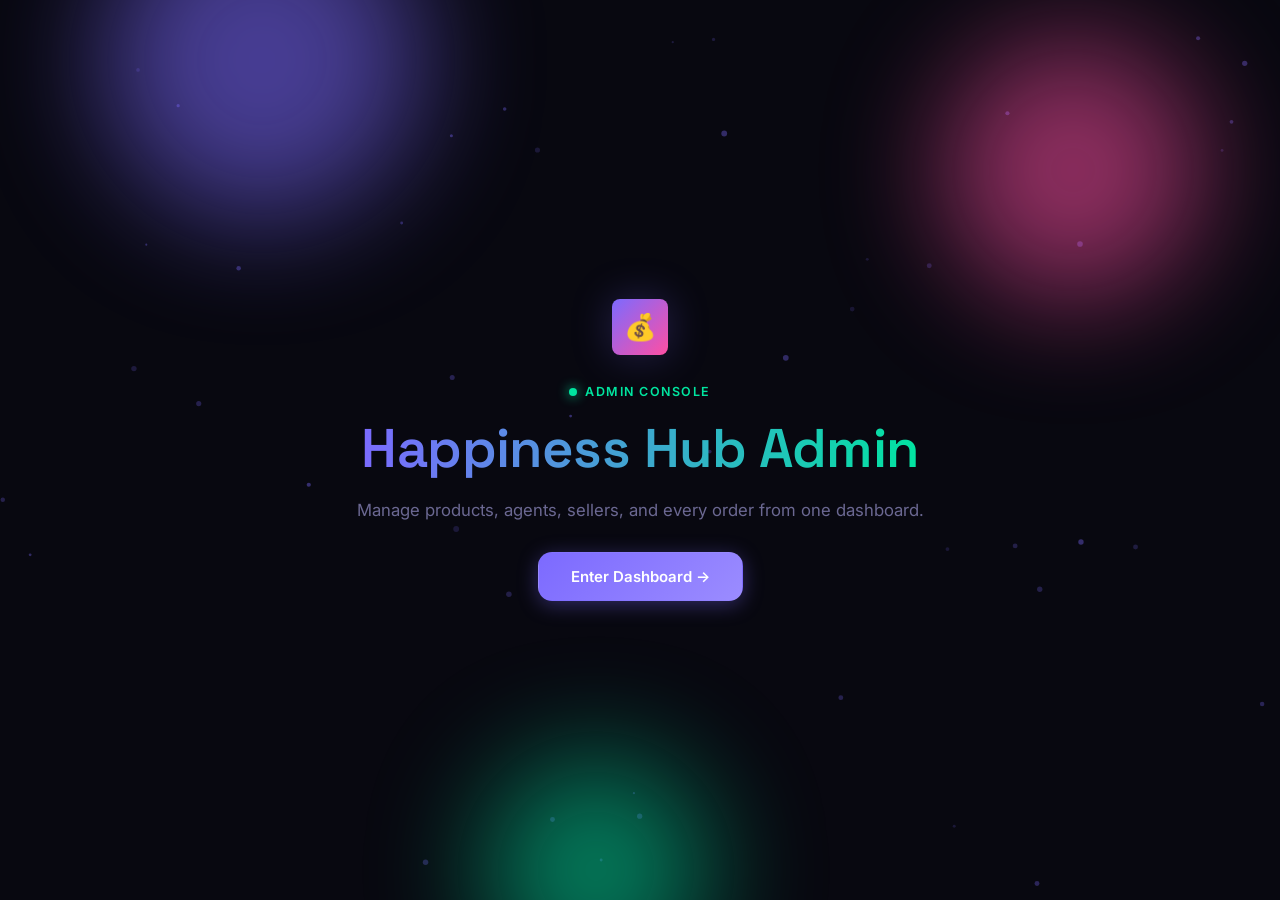
==== frontend/admin/index.html @ 0f2d0f6d "Add files via upload" ====
<!DOCTYPE html>
<html lang="en">
<head>
<meta charset="UTF-8">
<meta name="viewport" content="width=device-width, initial-scale=1.0">
<title>Admin Dashboard — Happiness Hub</title>
<link rel="stylesheet" href="../styles/main.css">
<style>
  .bar-chart { display:flex; align-items:flex-end; gap:10px; height:160px; padding-top:10px; }
  .bar-chart__col { flex:1; display:flex; flex-direction:column; align-items:center; gap:8px; height:100%; justify-content:flex-end; }
  .bar-chart__bar { width:100%; max-width:36px; background:linear-gradient(180deg, var(--c-primary), #9b8cff); border-radius:6px 6px 0 0; transition: height .6s var(--ease); box-shadow:0 0 16px rgba(124,106,255,.3); min-height:4px; }
  .bar-chart__label { font-size:11px; color:var(--c-muted); }
  .bar-chart__count { font-size:11px; font-weight:700; color:var(--c-text); }
  .img-preview-box { margin-top:10px; border-radius:var(--r-md); overflow:hidden; border:1px solid var(--c-border2); aspect-ratio:16/9; background:var(--c-surface); display:flex; align-items:center; justify-content:center; }
  .img-preview-box img { width:100%; height:100%; object-fit:cover; }
  .img-preview-box .ph { color:var(--c-muted); font-size:12.5px; }
</style>
</head>
<body>

<canvas id="particles"></canvas>

<div class="mobile-topbar">
  <div class="mobile-topbar__brand"><span style="font-size:20px;">💰</span> Admin</div>
  <button class="mobile-topbar__menu-btn" id="menuBtn" aria-label="Menu">☰</button>
</div>

<div class="app-layout">
  <div class="sidebar-overlay" id="sidebarOverlay"></div>
  <aside class="sidebar" id="sidebar">
    <div class="sidebar__brand"><span style="font-size:20px;">💰</span> Happiness Hub</div>
    <a href="#" class="sidebar__link" data-view="dashboard"><span class="ico">📊</span> Dashboard</a>
    <a href="#" class="sidebar__link" data-view="products"><span class="ico">🛍️</span> Products</a>
    <a href="#" class="sidebar__link" data-view="agents"><span class="ico">🤝</span> Agents</a>
    <a href="#" class="sidebar__link" data-view="sellers"><span class="ico">🏪</span> Sellers</a>
    <a href="#" class="sidebar__link" data-view="orders"><span class="ico">📦</span> All Orders</a>
    <div class="sidebar__footer">
      <a href="../index.html" target="_blank" class="sidebar__link" style="margin-bottom:8px;"><span class="ico">↗</span> View Storefront</a>
      <button class="btn-ghost btn-sm btn-block" id="logoutBtn">Log Out</button>
    </div>
  </aside>

  <main class="main-content">

    <!-- ============================== DASHBOARD VIEW ============================== -->
    <div id="view-dashboard">
      <div class="page-header"><div><h1>Dashboard</h1><p>Live snapshot of the business.</p></div></div>
      <div class="grid-stats mb-24" id="dashStats"><div class="stat-card"><div class="skeleton" style="height:34px;"></div></div></div>
      <div class="card mb-24">
        <div class="form-label mb-16">Order Volume — Last 7 Days</div>
        <div class="bar-chart" id="volumeChart"></div>
      </div>
      <div class="card">
        <div class="form-label mb-16">Recent Orders</div>
        <div class="tbl-wrap">
          <table>
            <thead><tr><th>Order</th><th>Buyer</th><th>Refund Via</th><th>Amount</th><th>Status</th><th>Submitted</th></tr></thead>
            <tbody id="recentOrdersBody"><tr><td colspan="6"><div class="loading-row"><span class="btn-spinner"></span> Loading…</div></td></tr></tbody>
          </table>
        </div>
      </div>
    </div>

    <!-- ============================== PRODUCTS VIEW ============================== -->
    <div id="view-products" class="hidden">
      <div class="page-header">
        <div><h1>Products</h1><p>Manage cashback offers.</p></div>
        <button class="btn-primary" id="addProductBtn">+ Add Product</button>
      </div>
      <div class="card mb-16">
        <input type="search" id="productSearchInput" class="form-control" placeholder="🔍 Search products…">
      </div>
      <div class="tbl-wrap">
        <table>
          <thead><tr><th></th><th>Title</th><th>Category</th><th>Cashback</th><th>Status</th><th>Stock</th><th></th></tr></thead>
          <tbody id="productsBody"><tr><td colspan="7"><div class="loading-row"><span class="btn-spinner"></span> Loading…</div></td></tr></tbody>
        </table>
      </div>
    </div>

    <!-- ============================== AGENTS VIEW ============================== -->
    <div id="view-agents" class="hidden">
      <div class="page-header">
        <div><h1>Agents</h1><p>Referral partners who place orders on buyers' behalf.</p></div>
        <button class="btn-primary" id="addAgentBtn">+ Add Agent</button>
      </div>
      <div class="tbl-wrap">
        <table>
          <thead><tr><th>Name</th><th>Agent ID</th><th>WhatsApp</th><th>Commission</th><th>Orders</th><th>Status</th><th></th></tr></thead>
          <tbody id="agentsBody"><tr><td colspan="7"><div class="loading-row"><span class="btn-spinner"></span> Loading…</div></td></tr></tbody>
        </table>
      </div>
    </div>

    <!-- ============================== SELLERS VIEW ============================== -->
    <div id="view-sellers" class="hidden">
      <div class="page-header">
        <div><h1>Sellers</h1><p>Stores who fulfill and verify cashback orders.</p></div>
        <button class="btn-primary" id="addSellerBtn">+ Add Seller</button>
      </div>
      <div class="tbl-wrap">
        <table>
          <thead><tr><th>Store</th><th>Seller ID</th><th>WhatsApp</th><th>Status</th><th>Created</th></tr></thead>
          <tbody id="sellersBody"><tr><td colspan="5"><div class="loading-row"><span class="btn-spinner"></span> Loading…</div></td></tr></tbody>
        </table>
      </div>
    </div>

    <!-- ============================== ALL ORDERS VIEW ============================== -->
    <div id="view-orders" class="hidden">
      <div class="page-header"><div><h1>All Orders</h1><p>Search, filter, and update every order in the system.</p></div></div>
      <div class="card mb-16">
        <div class="flex gap-12 flex-wrap items-center">
          <input type="search" id="orderSearchInput" class="form-control" style="flex:1; min-width:200px;" placeholder="🔍 Buyer name, order ID, agent ID…">
          <select id="orderStatusFilter" class="form-control" style="max-width:200px;">
            <option value="">All Statuses</option>
            <option value="Pending">Pending</option>
            <option value="Ordered">Ordered</option>
            <option value="Delivered">Delivered</option>
            <option value="Cashback Sent">Cashback Sent</option>
            <option value="Rejected">Rejected</option>
            <option value="Need More Info">Need More Info</option>
            <option value="PayPal Issue">PayPal Issue</option>
          </select>
        </div>
      </div>
      <div class="tbl-wrap">
        <table>
          <thead><tr><th>Order</th><th>Buyer</th><th>Agent</th><th>Refund Via</th><th>Amount</th><th>Proof</th><th>Status</th><th>Submitted</th><th></th></tr></thead>
          <tbody id="allOrdersBody"><tr><td colspan="9"><div class="loading-row"><span class="btn-spinner"></span> Loading…</div></td></tr></tbody>
        </table>
      </div>
    </div>

  </main>
</div>

<!-- ============================== PRODUCT MODAL ============================== -->
<div class="modal-overlay" id="productModalOverlay">
  <div class="modal modal--lg">
    <div class="modal__header"><div class="modal__title" id="productModalTitle">Add Product</div><button class="modal__close" id="closeProductModalBtn">✕</button></div>
    <div class="modal__body">
      <div class="modal__section-title">Required</div>
      <div class="form-group"><label class="form-label">Title</label><input type="text" id="pTitle" class="form-control" placeholder="Product name"></div>
      <div class="form-group"><label class="form-label">Affiliate Link</label><input type="text" id="pLink" class="form-control" placeholder="https://..."></div>
      <div class="form-group"><label class="form-label">Cashback Amount</label><input type="number" step="0.01" id="pCashback" class="form-control" placeholder="0.00"></div>

      <div class="modal__section-title">Media &amp; Display</div>
      <div class="form-group">
        <label class="form-label">Image URL <span class="opt">(direct image link, not a page link)</span></label>
        <input type="text" id="pImageUrl" class="form-control" placeholder="https://i.ibb.co/.../img.jpg">
        <div class="img-preview-box" id="pImagePreview"><span class="ph">Live preview will appear here</span></div>
      </div>
      <div class="form-group">
        <label class="form-label">Category</label>
        <input type="text" id="pCategory" class="form-control" list="categoryOptions" placeholder="e.g. Electronics">
        <datalist id="categoryOptions"></datalist>
      </div>
      <div class="checkbox-row form-group"><input type="checkbox" id="pFeatured"><label for="pFeatured" class="form-label" style="margin-bottom:0;">Featured product</label></div>

      <div class="modal__section-title">Details</div>
      <div class="form-group"><label class="form-label">Sold By</label><input type="text" id="pSoldBy" class="form-control"></div>
      <div class="form-group"><label class="form-label">Description</label><textarea id="pDescription" class="form-control"></textarea></div>
      <div class="form-group"><label class="form-label">Cashback Policy</label><textarea id="pPolicy" class="form-control"></textarea></div>
      <div class="form-group"><label class="form-label">Claim Instructions</label><textarea id="pInstructions" class="form-control"></textarea></div>
      <div class="row-2">
        <div class="form-group"><label class="form-label">Deadline <span class="opt">(optional)</span></label><input type="date" id="pDeadline" class="form-control"></div>
        <div class="form-group"><label class="form-label">Stock Status</label>
          <select id="pStockStatus" class="form-control"><option value="Available">Available</option><option value="Limited">Limited</option><option value="Out">Out</option></select>
        </div>
      </div>
      <div class="form-group"><label class="form-label">Tags <span class="opt">(comma separated)</span></label><input type="text" id="pTags" class="form-control"></div>
      <div class="form-group"><label class="form-label">Badge Text <span class="opt">(optional)</span></label><input type="text" id="pBadgeText" class="form-control" placeholder="e.g. Limited Time"></div>
    </div>
    <div class="modal__footer"><button class="btn-ghost" id="cancelProductBtn">Cancel</button><button class="btn-primary" id="saveProductBtn">Save Product</button></div>
  </div>
</div>

<!-- ============================== AGENT MODAL ============================== -->
<div class="modal-overlay" id="agentModalOverlay">
  <div class="modal">
    <div class="modal__header"><div class="modal__title">Add Agent</div><button class="modal__close" id="closeAgentModalBtn">✕</button></div>
    <div class="modal__body">
      <div class="form-group"><label class="form-label">Name</label><input type="text" id="aName" class="form-control"></div>
      <div class="form-group"><label class="form-label">Password</label><input type="password" id="aPassword" class="form-control"></div>
      <div class="form-group"><label class="form-label">WhatsApp</label><input type="tel" id="aWhatsapp" class="form-control"></div>
      <div class="form-group"><label class="form-label">Email <span class="opt">(optional)</span></label><input type="email" id="aEmail" class="form-control"></div>
      <div class="form-group"><label class="form-label">Commission Rate (%) <span class="opt">(optional)</span></label><input type="number" step="0.1" id="aCommission" class="form-control" placeholder="0"></div>
    </div>
    <div class="modal__footer"><button class="btn-ghost" id="cancelAgentBtn">Cancel</button><button class="btn-primary" id="saveAgentBtn">Add Agent</button></div>
  </div>
</div>

<!-- ============================== SELLER MODAL ============================== -->
<div class="modal-overlay" id="sellerModalOverlay">
  <div class="modal">
    <div class="modal__header"><div class="modal__title">Add Seller</div><button class="modal__close" id="closeSellerModalBtn">✕</button></div>
    <div class="modal__body">
      <div class="form-group"><label class="form-label">Store Name</label><input type="text" id="sStoreName" class="form-control"></div>
      <div class="form-group"><label class="form-label">Contact Name</label><input type="text" id="sName" class="form-control"></div>
      <div class="form-group"><label class="form-label">Password</label><input type="password" id="sPassword" class="form-control"></div>
      <div class="form-group"><label class="form-label">WhatsApp</label><input type="tel" id="sWhatsapp" class="form-control"></div>
      <div class="form-group"><label class="form-label">Email <span class="opt">(optional)</span></label><input type="email" id="sEmail" class="form-control"></div>
    </div>
    <div class="modal__footer"><button class="btn-ghost" id="cancelSellerBtn">Cancel</button><button class="btn-primary" id="saveSellerBtn">Add Seller</button></div>
  </div>
</div>

<!-- ============================== ORDER UPDATE MODAL (shared by Orders + Dashboard) ============================== -->
<div class="modal-overlay" id="orderModalOverlay">
  <div class="modal modal--lg">
    <div class="modal__header"><div class="modal__title">Update Order</div><button class="modal__close" id="closeOrderModalBtn">✕</button></div>
    <div class="modal__body" id="orderModalBody"></div>
    <div class="modal__footer"><button class="btn-ghost" id="cancelOrderUpdateBtn">Cancel</button><button class="btn-primary" id="saveOrderUpdateBtn">Save Changes</button></div>
  </div>
</div>

<script src="../lib/hh.js"></script>
<script>
let currentView = 'dashboard';
let productsCache = [];
let agentsCache = [];
let sellersCache = [];
let allOrdersCache = [];
let activeOrder = null;
let editingProductId = null;

// ---------------------------------------------------------------- nav
function switchView(view) {
  currentView = view;
  document.querySelectorAll('[id^="view-"]').forEach(function (el) { el.classList.add('hidden'); });
  document.getElementById('view-' + view).classList.remove('hidden');
  document.querySelectorAll('.sidebar__link[data-view]').forEach(function (el) {
    el.classList.toggle('active', el.dataset.view === view);
  });
  document.getElementById('sidebar').classList.remove('sidebar--open');
  document.getElementById('sidebarOverlay').classList.remove('sidebar-overlay--visible');

  if (view === 'dashboard') loadDashboard();
  if (view === 'products' && !productsCache.length) loadProducts();
  if (view === 'agents' && !agentsCache.length) loadAgents();
  if (view === 'sellers' && !sellersCache.length) loadSellers();
  if (view === 'orders') loadAllOrders();
}

document.querySelectorAll('.sidebar__link[data-view]').forEach(function (link) {
  link.addEventListener('click', function (e) { e.preventDefault(); switchView(link.dataset.view); });
});

document.getElementById('menuBtn').addEventListener('click', function () {
  document.getElementById('sidebar').classList.add('sidebar--open');
  document.getElementById('sidebarOverlay').classList.add('sidebar-overlay--visible');
});
document.getElementById('sidebarOverlay').addEventListener('click', function () {
  document.getElementById('sidebar').classList.remove('sidebar--open');
  document.getElementById('sidebarOverlay').classList.remove('sidebar-overlay--visible');
});
document.getElementById('logoutBtn').addEventListener('click', function () {
  localStorage.removeItem('hh_admin');
  location.href = 'login.html';
});

// ============================================================================
// DASHBOARD
// ============================================================================
async function loadDashboard() {
  document.getElementById('dashStats').innerHTML = `<div class="stat-card"><div class="skeleton" style="height:34px;"></div></div>`.repeat(8);
  const result = await HH.get('getAdminDashboard');
  if (!result.success) {
    document.getElementById('dashStats').innerHTML = `<div class="err-box"><span class="err-box__icon">⚠️</span><span>${HH.esc(result.error)}</span></div>`;
    return;
  }

  const s = result.stats;
  document.getElementById('dashStats').innerHTML = `
    <div class="stat-card"><div class="stat-card__label">🛍️ Active Products</div><div class="stat-card__value">${s.active_products}</div></div>
    <div class="stat-card"><div class="stat-card__label">📦 Total Orders</div><div class="stat-card__value">${s.total_orders}</div></div>
    <div class="stat-card stat-card--accent"><div class="stat-card__label">📅 Today's Orders</div><div class="stat-card__value">${s.today_orders}</div></div>
    <div class="stat-card stat-card--warn"><div class="stat-card__label">⏳ Pending</div><div class="stat-card__value">${s.pending_orders}</div></div>
    <div class="stat-card stat-card--accent"><div class="stat-card__label">💸 Cashback Sent</div><div class="stat-card__value">${s.cashback_sent_count}</div></div>
    <div class="stat-card stat-card--pink"><div class="stat-card__label">💰 Total $ Sent</div><div class="stat-card__value">${HH.fmt$(s.total_cashback_sent)}</div></div>
    <div class="stat-card"><div class="stat-card__label">🤝 Agents</div><div class="stat-card__value">${s.agents_count}</div></div>
    <div class="stat-card"><div class="stat-card__label">🏪 Sellers</div><div class="stat-card__value">${s.sellers_count}</div></div>`;
  HH.staggerChildren(document.getElementById('dashStats'), 0, 50);

  const maxCount = Math.max.apply(null, result.volume.map(function (v) { return v.count; }).concat([1]));
  document.getElementById('volumeChart').innerHTML = result.volume.map(function (v) {
    const heightPct = Math.max((v.count / maxCount) * 100, 3);
    return `<div class="bar-chart__col">
      <div class="bar-chart__count">${v.count}</div>
      <div class="bar-chart__bar" style="height:${heightPct}%;"></div>
      <div class="bar-chart__label">${HH.esc(v.date)}</div>
    </div>`;
  }).join('');

  const tbody = document.getElementById('recentOrdersBody');
  if (!result.recent_orders.length) {
    tbody.innerHTML = `<tr><td colspan="6"><div class="empty-state"><div class="empty-state__text">No orders yet.</div></div></td></tr>`;
  } else {
    tbody.innerHTML = result.recent_orders.map(function (o) {
      const badge = HH.statusBadge(o.status);
      return `<tr>
        <td><strong>${HH.esc(o.order_id)}</strong></td>
        <td>${HH.esc(o.buyer_name)}</td>
        <td>${HH.esc(o.payment_method || '—')}</td>
        <td>${HH.fmt$(o.cashback_amount)}</td>
        <td><span class="badge ${badge.className}">${badge.icon} ${HH.esc(badge.label)}</span></td>
        <td class="text-muted">${HH.esc(HH.timeAgo(o.submitted_at))}</td>
      </tr>`;
    }).join('');
  }
}

// ============================================================================
// PRODUCTS
// ============================================================================
async function loadProducts() {
  const result = await HH.get('getProducts', {});
  if (!result.success) {
    document.getElementById('productsBody').innerHTML = `<tr><td colspan="7"><div class="err-box"><span class="err-box__icon">⚠️</span><span>${HH.esc(result.error)}</span></div></td></tr>`;
    return;
  }
  // getProducts only returns Active items; admin needs Disabled/Deleted too, so fetch all via getAllOrders-style raw read isn't available —
  // instead we fetch active products plus rely on updateProduct/deleteProduct results to keep cache fresh. For full visibility, refetch raw sheet via getProducts with no filter still only returns Active, so we union with any disabled items we already know about.
  productsCache = result.products;
  document.getElementById('categoryOptions').innerHTML = result.categories.map(function (c) { return `<option value="${HH.esc(c)}">`; }).join('');
  renderProductsTable(productsCache);
}

function renderProductsTable(products) {
  const tbody = document.getElementById('productsBody');
  if (!products.length) {
    tbody.innerHTML = `<tr><td colspan="7"><div class="empty-state"><div class="empty-state__icon">🛍️</div><div class="empty-state__title">No products yet</div></div></td></tr>`;
    return;
  }
  tbody.innerHTML = products.map(function (p) {
    const statusBadge = HH.productStatusBadge(p.status);
    const stockBadge = HH.stockBadge(p.stock_status);
    const img = p.image_url && String(p.image_url).trim() ? p.image_url : '';
    return `<tr>
      <td><img class="tbl-thumb" src="${HH.esc(img)}" onerror="this.style.visibility='hidden'"></td>
      <td><strong>${HH.esc(p.title)}</strong></td>
      <td><span class="badge badge--info">${HH.esc(p.category || 'General')}</span></td>
      <td>${HH.fmt$(p.cashback_amount)}</td>
      <td><span class="badge ${statusBadge.className}">${statusBadge.icon} ${HH.esc(statusBadge.label)}</span></td>
      <td><span class="badge ${stockBadge.className}">${stockBadge.icon} ${HH.esc(stockBadge.label)}</span></td>
      <td>
        <div class="tbl-actions">
          <button class="btn-ghost btn-sm edit-product-btn" data-id="${HH.esc(p.product_id)}">Edit</button>
          <button class="btn-ghost btn-sm toggle-product-btn" data-id="${HH.esc(p.product_id)}" data-status="${HH.esc(p.status)}">${p.status === 'Active' ? 'Disable' : 'Enable'}</button>
          <button class="btn-danger btn-sm delete-product-btn" data-id="${HH.esc(p.product_id)}">Delete</button>
        </div>
      </td>
    </tr>`;
  }).join('');

  tbody.querySelectorAll('.edit-product-btn').forEach(function (btn) {
    btn.addEventListener('click', function () { openProductModal(btn.dataset.id); });
  });
  tbody.querySelectorAll('.toggle-product-btn').forEach(function (btn) {
    btn.addEventListener('click', async function () {
      const newStatus = btn.dataset.status === 'Active' ? 'Disabled' : 'Active';
      const result = await HH.post('updateProduct', { product_id: btn.dataset.id, status: newStatus });
      if (!result.success) { HH.toast(result.error || 'Could not update product.', 'error'); return; }
      HH.toast('Product ' + (newStatus === 'Active' ? 'enabled' : 'disabled') + '.', 'success');
      loadProducts();
    });
  });
  tbody.querySelectorAll('.delete-product-btn').forEach(function (btn) {
    btn.addEventListener('click', async function () {
      if (!confirm('Delete this product? It will be hidden from the storefront.')) return;
      const result = await HH.post('deleteProduct', { product_id: btn.dataset.id });
      if (!result.success) { HH.toast(result.error || 'Could not delete product.', 'error'); return; }
      HH.toast('Product deleted.', 'success');
      loadProducts();
    });
  });
}

document.getElementById('productSearchInput').addEventListener('input', function (e) {
  const q = e.target.value.trim().toLowerCase();
  if (!q) { renderProductsTable(productsCache); return; }
  renderProductsTable(productsCache.filter(function (p) {
    return String(p.title).toLowerCase().indexOf(q) !== -1 || String(p.category || '').toLowerCase().indexOf(q) !== -1;
  }));
});

function clearProductForm() {
  ['pTitle','pLink','pCashback','pImageUrl','pCategory','pSoldBy','pDescription','pPolicy','pInstructions','pDeadline','pTags','pBadgeText'].forEach(function (id) {
    document.getElementById(id).value = '';
  });
  document.getElementById('pFeatured').checked = false;
  document.getElementById('pStockStatus').value = 'Available';
  document.getElementById('pImagePreview').innerHTML = '<span class="ph">Live preview will appear here</span>';
}

function openProductModal(productId) {
  editingProductId = productId || null;
  clearProductForm();
  document.getElementById('productModalTitle').textContent = productId ? 'Edit Product' : 'Add Product';

  if (productId) {
    const p = productsCache.find(function (x) { return x.product_id === productId; });
    if (p) {
      document.getElementById('pTitle').value = p.title || '';
      document.getElementById('pLink').value = p.link || '';
      document.getElementById('pCashback').value = p.cashback_amount || '';
      document.getElementById('pImageUrl').value = p.image_url || '';
      document.getElementById('pCategory').value = p.category || '';
      document.getElementById('pFeatured').checked = String(p.featured).trim().toUpperCase() === 'TRUE';
      document.getElementById('pSoldBy').value = p.sold_by || '';
      document.getElementById('pDescription').value = p.description || '';
      document.getElementById('pPolicy').value = p.policy || '';
      document.getElementById('pInstructions').value = p.instructions || '';
      document.getElementById('pDeadline').value = p.deadline ? String(p.deadline).substring(0, 10) : '';
      document.getElementById('pStockStatus').value = p.stock_status || 'Available';
      document.getElementById('pTags').value = p.tags || '';
      document.getElementById('pBadgeText').value = p.badge_text || '';
      updateImagePreview(p.image_url);
    }
  }

  document.getElementById('productModalOverlay').classList.add('modal-overlay--visible');
}

function updateImagePreview(url) {
  const box = document.getElementById('pImagePreview');
  if (!url || !String(url).trim()) { box.innerHTML = '<span class="ph">Live preview will appear here</span>'; return; }
  box.innerHTML = `<img src="${HH.esc(url)}" onerror="this.parentElement.innerHTML='<span class=&quot;ph&quot;>⚠️ Could not load image — check it\\'s a direct image link, not a page link</span>'">`;
}

document.getElementById('pImageUrl').addEventListener('input', function (e) { updateImagePreview(e.target.value); });

document.getElementById('addProductBtn').addEventListener('click', function () { openProductModal(null); });
document.getElementById('closeProductModalBtn').addEventListener('click', closeProductModal);
document.getElementById('cancelProductBtn').addEventListener('click', closeProductModal);
document.getElementById('productModalOverlay').addEventListener('click', function (e) { if (e.target === this) closeProductModal(); });
function closeProductModal() { document.getElementById('productModalOverlay').classList.remove('modal-overlay--visible'); }

document.getElementById('saveProductBtn').addEventListener('click', async function () {
  const title = document.getElementById('pTitle').value.trim();
  const link = document.getElementById('pLink').value.trim();
  const cashback = document.getElementById('pCashback').value.trim();

  if (!title || !link || !cashback) {
    HH.toast('Title, link, and cashback amount are required.', 'error');
    return;
  }

  const btn = this;
  btn.disabled = true;
  btn.innerHTML = '<span class="btn-spinner"></span> Saving…';

  const payload = {
    title: title,
    link: link,
    cashback_amount: cashback,
    image_url: document.getElementById('pImageUrl').value.trim(),
    category: document.getElementById('pCategory').value.trim(),
    featured: document.getElementById('pFeatured').checked ? 'TRUE' : 'FALSE',
    sold_by: document.getElementById('pSoldBy').value.trim(),
    description: document.getElementById('pDescription').value.trim(),
    policy: document.getElementById('pPolicy').value.trim(),
    instructions: document.getElementById('pInstructions').value.trim(),
    deadline: document.getElementById('pDeadline').value,
    stock_status: document.getElementById('pStockStatus').value,
    tags: document.getElementById('pTags').value.trim(),
    badge_text: document.getElementById('pBadgeText').value.trim()
  };

  let result;
  if (editingProductId) {
    payload.product_id = editingProductId;
    result = await HH.post('updateProduct', payload);
  } else {
    result = await HH.post('addProduct', payload);
  }

  btn.disabled = false;
  btn.textContent = 'Save Product';

  if (!result.success) { HH.toast(result.error || 'Could not save product.', 'error'); return; }

  HH.toast(editingProductId ? 'Product updated!' : 'Product added!', 'success');
  closeProductModal();
  loadProducts();
});

// ============================================================================
// AGENTS
// ============================================================================
async function loadAgents() {
  const result = await HH.get('getAgents');
  if (!result.success) {
    document.getElementById('agentsBody').innerHTML = `<tr><td colspan="7"><div class="err-box"><span class="err-box__icon">⚠️</span><span>${HH.esc(result.error)}</span></div></td></tr>`;
    return;
  }
  agentsCache = result.agents;
  renderAgentsTable(agentsCache);
}

function renderAgentsTable(agents) {
  const tbody = document.getElementById('agentsBody');
  if (!agents.length) {
    tbody.innerHTML = `<tr><td colspan="7"><div class="empty-state"><div class="empty-state__icon">🤝</div><div class="empty-state__title">No agents yet</div></div></td></tr>`;
    return;
  }
  tbody.innerHTML = agents.map(function (a) {
    const refLink = location.origin + location.pathname.replace('admin/index.html', 'index.html') + '?ref=' + a.agent_id;
    return `<tr>
      <td><strong>${HH.esc(a.name)}</strong></td>
      <td class="text-muted">${HH.esc(a.agent_id)}</td>
      <td>${HH.esc(a.whatsapp)}</td>
      <td>${HH.esc(a.commission_rate || 0)}%</td>
      <td>${HH.esc(a.total_orders || 0)}</td>
      <td><span class="badge ${a.status === 'Active' ? 'badge--ok' : 'badge--warn'}">${HH.esc(a.status)}</span></td>
      <td>
        <div class="tbl-actions">
          <button class="btn-ghost btn-sm copy-ref-btn" data-link="${HH.esc(refLink)}">📋 Copy Link</button>
          <button class="btn-ghost btn-sm toggle-agent-btn" data-id="${HH.esc(a.agent_id)}" data-status="${HH.esc(a.status)}">${a.status === 'Active' ? 'Disable' : 'Enable'}</button>
        </div>
      </td>
    </tr>`;
  }).join('');

  tbody.querySelectorAll('.copy-ref-btn').forEach(function (btn) {
    btn.addEventListener('click', function () {
      navigator.clipboard.writeText(btn.dataset.link).then(function () { HH.toast('Referral link copied!', 'success'); })
        .catch(function () { HH.toast('Could not copy — please copy manually.', 'error'); });
    });
  });
  tbody.querySelectorAll('.toggle-agent-btn').forEach(function (btn) {
    btn.addEventListener('click', async function () {
      const newStatus = btn.dataset.status === 'Active' ? 'Disabled' : 'Active';
      const result = await HH.post('updateAgent', { agent_id: btn.dataset.id, status: newStatus });
      if (!result.success) { HH.toast(result.error || 'Could not update agent.', 'error'); return; }
      HH.toast('Agent ' + (newStatus === 'Active' ? 'enabled' : 'disabled') + '.', 'success');
      loadAgents();
    });
  });
}

document.getElementById('addAgentBtn').addEventListener('click', function () {
  ['aName','aPassword','aWhatsapp','aEmail','aCommission'].forEach(function (id) { document.getElementById(id).value = ''; });
  document.getElementById('agentModalOverlay').classList.add('modal-overlay--visible');
});
document.getElementById('closeAgentModalBtn').addEventListener('click', closeAgentModal);
document.getElementById('cancelAgentBtn').addEventListener('click', closeAgentModal);
document.getElementById('agentModalOverlay').addEventListener('click', function (e) { if (e.target === this) closeAgentModal(); });
function closeAgentModal() { document.getElementById('agentModalOverlay').classList.remove('modal-overlay--visible'); }

document.getElementById('saveAgentBtn').addEventListener('click', async function () {
  const name = document.getElementById('aName').value.trim();
  const password = document.getElementById('aPassword').value;
  const whatsapp = document.getElementById('aWhatsapp').value.trim();

  if (!name || !password || !whatsapp) { HH.toast('Name, password, and WhatsApp are required.', 'error'); return; }

  const btn = this;
  btn.disabled = true;
  btn.innerHTML = '<span class="btn-spinner"></span> Adding…';

  const result = await HH.post('addAgent', {
    name: name, password: password, whatsapp: whatsapp,
    email: document.getElementById('aEmail').value.trim(),
    commission_rate: document.getElementById('aCommission').value.trim() || 0
  });

  btn.disabled = false;
  btn.textContent = 'Add Agent';

  if (!result.success) { HH.toast(result.error || 'Could not add agent.', 'error'); return; }

  HH.toast('Agent added! ID: ' + result.agent.agent_id, 'success');
  closeAgentModal();
  loadAgents();
});

// ============================================================================
// SELLERS
// ============================================================================
async function loadSellers() {
  const result = await HH.get('getSellers');
  if (!result.success) {
    document.getElementById('sellersBody').innerHTML = `<tr><td colspan="5"><div class="err-box"><span class="err-box__icon">⚠️</span><span>${HH.esc(result.error)}</span></div></td></tr>`;
    return;
  }
  sellersCache = result.sellers;
  renderSellersTable(sellersCache);
}

function renderSellersTable(sellers) {
  const tbody = document.getElementById('sellersBody');
  if (!sellers.length) {
    tbody.innerHTML = `<tr><td colspan="5"><div class="empty-state"><div class="empty-state__icon">🏪</div><div class="empty-state__title">No sellers yet</div></div></td></tr>`;
    return;
  }
  tbody.innerHTML = sellers.map(function (s) {
    return `<tr>
      <td><strong>${HH.esc(s.store_name || s.name)}</strong></td>
      <td class="text-muted">${HH.esc(s.seller_id)}</td>
      <td>${HH.esc(s.whatsapp)}</td>
      <td><span class="badge ${s.status === 'Active' ? 'badge--ok' : 'badge--warn'}">${HH.esc(s.status)}</span></td>
      <td class="text-muted">${HH.fmtDate(s.created_at)}</td>
    </tr>`;
  }).join('');
}

document.getElementById('addSellerBtn').addEventListener('click', function () {
  ['sStoreName','sName','sPassword','sWhatsapp','sEmail'].forEach(function (id) { document.getElementById(id).value = ''; });
  document.getElementById('sellerModalOverlay').classList.add('modal-overlay--visible');
});
document.getElementById('closeSellerModalBtn').addEventListener('click', closeSellerModal);
document.getElementById('cancelSellerBtn').addEventListener('click', closeSellerModal);
document.getElementById('sellerModalOverlay').addEventListener('click', function (e) { if (e.target === this) closeSellerModal(); });
function closeSellerModal() { document.getElementById('sellerModalOverlay').classList.remove('modal-overlay--visible'); }

document.getElementById('saveSellerBtn').addEventListener('click', async function () {
  const name = document.getElementById('sName').value.trim();
  const password = document.getElementById('sPassword').value;
  const whatsapp = document.getElementById('sWhatsapp').value.trim();

  if (!name || !password || !whatsapp) { HH.toast('Name, password, and WhatsApp are required.', 'error'); return; }

  const btn = this;
  btn.disabled = true;
  btn.innerHTML = '<span class="btn-spinner"></span> Adding…';

  const result = await HH.post('addSeller', {
    name: name, password: password, whatsapp: whatsapp,
    store_name: document.getElementById('sStoreName').value.trim(),
    email: document.getElementById('sEmail').value.trim()
  });

  btn.disabled = false;
  btn.textContent = 'Add Seller';

  if (!result.success) { HH.toast(result.error || 'Could not add seller.', 'error'); return; }

  HH.toast('Seller added! ID: ' + result.seller_id, 'success');
  closeSellerModal();
  loadSellers();
});

// ============================================================================
// ALL ORDERS
// ============================================================================
let orderSearch = '';
let orderStatusFilterVal = '';

async function loadAllOrders() {
  const result = await HH.get('getAllOrders');
  if (!result.success) {
    document.getElementById('allOrdersBody').innerHTML = `<tr><td colspan="9"><div class="err-box"><span class="err-box__icon">⚠️</span><span>${HH.esc(result.error)}</span></div></td></tr>`;
    return;
  }
  allOrdersCache = result.orders;
  applyOrderFilters();
}

function applyOrderFilters() {
  let filtered = allOrdersCache;
  if (orderStatusFilterVal) filtered = filtered.filter(function (o) { return String(o.status).trim() === orderStatusFilterVal; });
  if (orderSearch) {
    const q = orderSearch.toLowerCase();
    filtered = filtered.filter(function (o) {
      return [o.buyer_name, o.order_id, o.agent_id, o.product_title].some(function (f) {
        return String(f || '').toLowerCase().indexOf(q) !== -1;
      });
    });
  }
  renderAllOrdersTable(filtered);
}

function renderAllOrdersTable(orders) {
  const tbody = document.getElementById('allOrdersBody');
  if (!orders.length) {
    tbody.innerHTML = `<tr><td colspan="9"><div class="empty-state"><div class="empty-state__icon">📭</div><div class="empty-state__title">No orders match</div></div></td></tr>`;
    return;
  }
  tbody.innerHTML = orders.map(function (o) {
    const badge = HH.statusBadge(o.status);
    const hasDelivery = String(o.delivery_screenshot_url || '').trim();
    return `<tr>
      <td><strong>${HH.esc(o.order_id)}</strong><div class="text-muted" style="font-size:11.5px;">${HH.esc(o.product_title || '')}</div></td>
      <td>${HH.esc(o.buyer_name)}</td>
      <td class="text-muted">${HH.esc(o.agent_id || 'direct')}</td>
      <td>${HH.esc(o.payment_method || '—')}</td>
      <td>${HH.fmt$(o.cashback_amount)}</td>
      <td>${hasDelivery ? '📦' : '⏳'}</td>
      <td><span class="badge ${badge.className}">${badge.icon} ${HH.esc(badge.label)}</span></td>
      <td class="text-muted">${HH.esc(HH.timeAgo(o.submitted_at))}</td>
      <td><button class="btn-ghost btn-sm open-order-update-btn" data-order-id="${HH.esc(o.order_id)}">Update</button></td>
    </tr>`;
  }).join('');

  tbody.querySelectorAll('.open-order-update-btn').forEach(function (btn) {
    btn.addEventListener('click', function () { openOrderModal(btn.dataset.orderId); });
  });
}

document.getElementById('orderSearchInput').addEventListener('input', function (e) { orderSearch = e.target.value.trim(); applyOrderFilters(); });
document.getElementById('orderStatusFilter').addEventListener('change', function (e) { orderStatusFilterVal = e.target.value; applyOrderFilters(); });

function openOrderModal(orderId) {
  activeOrder = allOrdersCache.find(function (o) { return o.order_id === orderId; });
  if (!activeOrder) return;

  const hasDelivery = String(activeOrder.delivery_screenshot_url || '').trim();
  document.getElementById('orderModalBody').innerHTML = `
    <div class="modal__section-title">Buyer Information</div>
    <div class="card mb-16">
      <div class="flex justify-between mb-8"><span class="text-muted">Name</span><strong>${HH.esc(activeOrder.buyer_name)}</strong></div>
      <div class="flex justify-between mb-8"><span class="text-muted">WhatsApp</span><strong>${HH.esc(activeOrder.buyer_whatsapp)}</strong></div>
      <div class="flex justify-between mb-8"><span class="text-muted">Product</span><strong>${HH.esc(activeOrder.product_title)}</strong></div>
      <div class="flex justify-between"><span class="text-muted">Agent</span><strong>${HH.esc(activeOrder.agent_id || 'direct')}</strong></div>
    </div>
    <div class="modal__section-title">Refund Method</div>
    <div class="card mb-16">
      <div class="flex justify-between mb-8"><span class="text-muted">Method</span><strong>${HH.esc(activeOrder.payment_method)}</strong></div>
      <div class="flex justify-between"><span class="text-muted">Account Details</span><strong>${HH.esc(activeOrder.payment_id)}</strong></div>
    </div>
    <div class="modal__section-title">Proof</div>
    <div class="link-list mb-16">
      ${activeOrder.screenshot_url ? `<a href="${HH.esc(activeOrder.screenshot_url)}" target="_blank" rel="noopener">📄 Order Screenshot</a>` : ''}
      ${hasDelivery ? `<a href="${HH.esc(activeOrder.delivery_screenshot_url)}" target="_blank" rel="noopener">📦 Delivery Photo</a>` : `<div class="err-box" style="margin:0;"><span class="err-box__icon">⏳</span><span>No delivery proof yet.</span></div>`}
    </div>
    <div class="modal__section-title">Update Status</div>
    <div class="form-group">
      <label class="form-label">Status</label>
      <select id="omStatus" class="form-control">${HH.ORDER_STATUSES.map(function (s) { return `<option value="${HH.esc(s)}" ${s === activeOrder.status ? 'selected' : ''}>${HH.esc(s)}</option>`; }).join('')}</select>
    </div>
    <div class="form-group"><label class="form-label">Note to Buyer <span class="opt">(optional)</span></label><textarea id="omSellerNotes" class="form-control">${HH.esc(activeOrder.seller_notes || '')}</textarea></div>
    <div class="form-group"><label class="form-label">Refund Proof URL</label><input type="text" id="omCashbackProofUrl" class="form-control" value="${HH.esc(activeOrder.cashback_proof_url || '')}"></div>
  `;
  document.getElementById('orderModalOverlay').classList.add('modal-overlay--visible');
}

document.getElementById('closeOrderModalBtn').addEventListener('click', closeOrderModal);
document.getElementById('cancelOrderUpdateBtn').addEventListener('click', closeOrderModal);
document.getElementById('orderModalOverlay').addEventListener('click', function (e) { if (e.target === this) closeOrderModal(); });
function closeOrderModal() { document.getElementById('orderModalOverlay').classList.remove('modal-overlay--visible'); activeOrder = null; }

document.getElementById('saveOrderUpdateBtn').addEventListener('click', async function () {
  if (!activeOrder) return;
  const btn = this;
  btn.disabled = true;
  btn.innerHTML = '<span class="btn-spinner"></span> Saving…';

  const result = await HH.post('updateOrderStatus', {
    order_id: activeOrder.order_id,
    status: document.getElementById('omStatus').value,
    seller_notes: document.getElementById('omSellerNotes').value.trim(),
    cashback_proof_url: document.getElementById('omCashbackProofUrl').value.trim(),
    actor_id: 'admin', actor_type: 'admin'
  });

  btn.disabled = false;
  btn.textContent = 'Save Changes';

  if (!result.success) { HH.toast(result.error || 'Could not update order.', 'error'); return; }

  HH.toast('Order updated!', 'success');
  closeOrderModal();
  loadAllOrders();
});

// ---------------------------------------------------------------- init
document.addEventListener('DOMContentLoaded', async function () {
  HH.mount();

  const session = localStorage.getItem('hh_admin');
  if (!session) { location.href = 'login.html'; return; }

  const settingsResult = await HH.get('getSettings');
  if (settingsResult.success && settingsResult.settings) HH.setCurrencySymbol(settingsResult.settings.currency_symbol);

  switchView('dashboard');
});
</script>
</body>
</html>
---- frontend/styles/main.css ----
/* ====================================================================================
   HAPPINESS HUB — DESIGN SYSTEM  (styles/main.css)
   Dark mode only. Every page imports this single stylesheet.
   ==================================================================================== */

@import url('https://fonts.googleapis.com/css2?family=Space+Grotesk:wght@500;600;700&family=Inter:wght@400;500;600;700&display=swap');

/* ------------------------------------------------------------------------------
   1. TOKENS
   ------------------------------------------------------------------------------ */
:root {
  --c-bg: #080810;
  --c-surface: #0f0f1a;
  --c-card: #13131f;
  --c-border: rgba(124, 106, 255, .15);
  --c-border2: rgba(255, 255, 255, .06);

  --c-primary: #7c6aff;
  --c-primary-soft: rgba(124, 106, 255, .12);
  --c-accent: #00e5a0;
  --c-accent-soft: rgba(0, 229, 160, .12);
  --c-pink: #ff4fa3;
  --c-pink-soft: rgba(255, 79, 163, .12);

  --c-text: #e8e6ff;
  --c-muted: #6b6892;
  --c-dim: #3a3860;

  --glow: 0 0 40px rgba(124, 106, 255, .25);
  --glow-accent: 0 0 40px rgba(0, 229, 160, .2);
  --glow-pink: 0 0 40px rgba(255, 79, 163, .2);

  --r-sm: 8px;
  --r-md: 14px;
  --r-lg: 20px;
  --r-xl: 28px;

  --font-head: 'Space Grotesk', sans-serif;
  --font-body: 'Inter', sans-serif;

  --ease: cubic-bezier(.4, 0, .2, 1);
  --sidebar-w: 248px;
  --topnav-h: 72px;
}

/* ------------------------------------------------------------------------------
   2. RESET / BASE
   ------------------------------------------------------------------------------ */
* { margin: 0; padding: 0; box-sizing: border-box; }

html { color-scheme: dark; scroll-behavior: smooth; }

body {
  background: var(--c-bg);
  color: var(--c-text);
  font-family: var(--font-body);
  font-size: 15px;
  line-height: 1.6;
  min-height: 100vh;
  -webkit-font-smoothing: antialiased;
  text-rendering: optimizeLegibility;
  overflow-x: hidden;
}

img { max-width: 100%; display: block; }

a { color: inherit; text-decoration: none; }

button { font-family: inherit; cursor: pointer; }

h1, h2, h3, h4, h5, h6 {
  font-family: var(--font-head);
  font-weight: 600;
  line-height: 1.2;
  letter-spacing: -0.01em;
}

::selection { background: var(--c-primary); color: #fff; }

::-webkit-scrollbar { width: 10px; height: 10px; }
::-webkit-scrollbar-track { background: transparent; }
::-webkit-scrollbar-thumb { background: var(--c-dim); border-radius: 10px; }
::-webkit-scrollbar-thumb:hover { background: var(--c-primary); }

:focus-visible {
  outline: 2px solid var(--c-primary);
  outline-offset: 2px;
  border-radius: var(--r-sm);
}

@media (prefers-reduced-motion: reduce) {
  *, *::before, *::after {
    animation-duration: 0.01ms !important;
    animation-iteration-count: 1 !important;
    transition-duration: 0.01ms !important;
    scroll-behavior: auto !important;
  }
}

/* ------------------------------------------------------------------------------
   3. PARTICLE BACKGROUND
   ------------------------------------------------------------------------------ */
#particles {
  position: fixed;
  inset: 0;
  z-index: -1;
  pointer-events: none;
  width: 100vw;
  height: 100vh;
}

/* ------------------------------------------------------------------------------
   4. LAYOUT / CONTAINERS
   ------------------------------------------------------------------------------ */
.container {
  max-width: 1180px;
  margin: 0 auto;
  padding: 0 24px;
}

.section {
  padding: 56px 0;
}

.row-2 {
  display: grid;
  grid-template-columns: repeat(2, 1fr);
  gap: 20px;
}

.row-3 {
  display: grid;
  grid-template-columns: repeat(3, 1fr);
  gap: 20px;
}

.grid-cards {
  display: grid;
  grid-template-columns: repeat(auto-fill, minmax(240px, 1fr));
  gap: 20px;
}

.grid-stats {
  display: grid;
  grid-template-columns: repeat(auto-fit, minmax(160px, 1fr));
  gap: 16px;
}

@media (max-width: 768px) {
  .row-2, .row-3 { grid-template-columns: 1fr; }
  .grid-cards { grid-template-columns: repeat(auto-fill, minmax(160px, 1fr)); }
}

/* ------------------------------------------------------------------------------
   5. TYPOGRAPHY / GRADIENT SHIMMER
   ------------------------------------------------------------------------------ */
.eyebrow {
  display: inline-flex;
  align-items: center;
  gap: 8px;
  font-size: 12.5px;
  font-weight: 600;
  letter-spacing: .12em;
  text-transform: uppercase;
  color: var(--c-accent);
  margin-bottom: 14px;
}

.eyebrow::before {
  content: '';
  width: 8px; height: 8px;
  border-radius: 50%;
  background: var(--c-accent);
  box-shadow: 0 0 12px var(--c-accent);
}

.gradient-text {
  background: linear-gradient(90deg, var(--c-primary), var(--c-accent), var(--c-pink), var(--c-primary));
  background-size: 300% auto;
  -webkit-background-clip: text;
  background-clip: text;
  color: transparent;
  animation: shimmer 8s linear infinite;
}

@keyframes shimmer {
  to { background-position: 300% center; }
}

.text-muted { color: var(--c-muted); }
.text-accent { color: var(--c-accent); }
.text-pink { color: var(--c-pink); }
.text-center { text-align: center; }

/* ------------------------------------------------------------------------------
   6. ANIMATIONS
   ------------------------------------------------------------------------------ */
@keyframes float {
  0%, 100% { transform: translate(0, 0) scale(1); }
  50% { transform: translate(20px, -30px) scale(1.05); }
}

@keyframes pulse {
  0%, 100% { box-shadow: 0 0 0 0 rgba(255, 184, 77, .45); }
  50% { box-shadow: 0 0 0 10px rgba(255, 184, 77, 0); }
}

@keyframes pulse-dot {
  0%, 100% { transform: scale(1); opacity: 1; }
  50% { transform: scale(1.35); opacity: .6; }
}

@keyframes slideUp {
  from { opacity: 0; transform: translateY(18px); }
  to { opacity: 1; transform: translateY(0); }
}

@keyframes fadeIn {
  from { opacity: 0; }
  to { opacity: 1; }
}

@keyframes scaleIn {
  from { opacity: 0; transform: translateY(16px) scale(.97); }
  to { opacity: 1; transform: translateY(0) scale(1); }
}

@keyframes spin {
  to { transform: rotate(360deg); }
}

@keyframes toastIn {
  from { opacity: 0; transform: translateX(40px); }
  to { opacity: 1; transform: translateX(0); }
}

.slide-up {
  opacity: 0;
  animation: slideUp .6s var(--ease) forwards;
}

.fade-in { animation: fadeIn .5s var(--ease) forwards; }

/* ------------------------------------------------------------------------------
   7. HERO + FLOATING ORBS
   ------------------------------------------------------------------------------ */
.hero {
  position: relative;
  padding: 88px 0 64px;
  overflow: hidden;
  text-align: center;
}

.hero__orb {
  position: absolute;
  border-radius: 50%;
  filter: blur(60px);
  opacity: .55;
  z-index: 0;
  animation: float 7s ease-in-out infinite;
  pointer-events: none;
}

.hero__orb--1 {
  width: 320px; height: 320px;
  background: var(--c-primary);
  top: -100px; left: 8%;
  animation-delay: 0s;
}

.hero__orb--2 {
  width: 260px; height: 260px;
  background: var(--c-pink);
  top: 40px; right: 6%;
  animation-delay: 1.5s;
}

.hero__orb--3 {
  width: 220px; height: 220px;
  background: var(--c-accent);
  bottom: -80px; left: 38%;
  animation-delay: 3s;
}

.hero__content { position: relative; z-index: 1; }

.hero h1 {
  font-size: clamp(2.1rem, 5vw, 3.4rem);
  margin-bottom: 16px;
}

.hero p {
  max-width: 580px;
  margin: 0 auto;
  color: var(--c-muted);
  font-size: 1.05rem;
}

.hero__actions {
  display: flex;
  gap: 14px;
  justify-content: center;
  margin-top: 28px;
  flex-wrap: wrap;
}

/* ------------------------------------------------------------------------------
   8. BUTTONS
   ------------------------------------------------------------------------------ */
.btn-primary, .btn-ghost, .btn-danger, .btn-green, .btn-pink {
  display: inline-flex;
  align-items: center;
  justify-content: center;
  gap: 8px;
  font-family: var(--font-body);
  font-weight: 600;
  font-size: 14px;
  padding: 12px 22px;
  border-radius: var(--r-md);
  border: 1px solid transparent;
  transition: transform .2s var(--ease), box-shadow .2s var(--ease), background .2s var(--ease), border-color .2s var(--ease), color .2s var(--ease), opacity .2s var(--ease);
  white-space: nowrap;
}

.btn-primary {
  background: linear-gradient(135deg, var(--c-primary), #9b8cff);
  color: #fff;
  box-shadow: 0 4px 20px rgba(124, 106, 255, .35);
}
.btn-primary:hover { transform: translateY(-2px); box-shadow: 0 8px 28px rgba(124, 106, 255, .5); }
.btn-primary:active { transform: translateY(0); }

.btn-ghost {
  background: transparent;
  color: var(--c-text);
  border-color: var(--c-border2);
}
.btn-ghost:hover { border-color: var(--c-primary); background: var(--c-primary-soft); transform: translateY(-2px); }

.btn-danger {
  background: rgba(255, 79, 103, .12);
  color: #ff7a8f;
  border-color: rgba(255, 79, 103, .25);
}
.btn-danger:hover { background: rgba(255, 79, 103, .2); transform: translateY(-2px); }

.btn-green {
  background: linear-gradient(135deg, var(--c-accent), #00b380);
  color: #04231a;
  box-shadow: 0 4px 20px rgba(0, 229, 160, .3);
}
.btn-green:hover { transform: translateY(-2px); box-shadow: 0 8px 28px rgba(0, 229, 160, .45); }

.btn-pink {
  background: linear-gradient(135deg, var(--c-pink), #ff7ec1);
  color: #2b0c1c;
  box-shadow: 0 4px 20px rgba(255, 79, 163, .3);
}
.btn-pink:hover { transform: translateY(-2px); box-shadow: 0 8px 28px rgba(255, 79, 163, .45); }

.btn-primary:disabled, .btn-ghost:disabled, .btn-danger:disabled, .btn-green:disabled, .btn-pink:disabled {
  opacity: .5;
  cursor: not-allowed;
  transform: none !important;
  box-shadow: none !important;
}

.btn-sm { padding: 8px 14px; font-size: 12.5px; border-radius: var(--r-sm); }
.btn-block { width: 100%; }
.btn-icon { padding: 10px; }

.btn-spinner {
  width: 14px; height: 14px;
  border: 2px solid currentColor;
  border-right-color: transparent;
  border-radius: 50%;
  animation: spin .7s linear infinite;
  display: inline-block;
}

/* ------------------------------------------------------------------------------
   9. CARDS
   ------------------------------------------------------------------------------ */
.card {
  background: var(--c-card);
  border: 1px solid var(--c-border2);
  border-radius: var(--r-lg);
  padding: 24px;
}

.card-glow {
  background: var(--c-card);
  border: 1px solid var(--c-border);
  border-radius: var(--r-lg);
  padding: 24px;
  box-shadow: var(--glow);
}

.card--hover {
  transition: transform .35s var(--ease), box-shadow .35s var(--ease), border-color .35s var(--ease);
}
.card--hover:hover {
  transform: translateY(-6px) scale(1.01);
  box-shadow: var(--glow);
  border-color: var(--c-border);
}

/* Product card */
.product-card {
  background: var(--c-card);
  border: 1px solid var(--c-border2);
  border-radius: var(--r-lg);
  overflow: hidden;
  display: flex;
  flex-direction: column;
  transition: transform .35s var(--ease), box-shadow .35s var(--ease), border-color .35s var(--ease);
  position: relative;
}
.product-card:hover {
  transform: translateY(-6px) scale(1.01);
  box-shadow: var(--glow);
  border-color: var(--c-border);
}

.product-card__media {
  position: relative;
  aspect-ratio: 4 / 3;
  background: var(--c-surface);
  overflow: hidden;
}
.product-card__media img {
  width: 100%; height: 100%;
  object-fit: cover;
  transition: transform .5s var(--ease);
}
.product-card:hover .product-card__media img { transform: scale(1.06); }

.product-card__badge {
  position: absolute;
  top: 12px; left: 12px;
  background: rgba(8, 8, 16, .7);
  backdrop-filter: blur(6px);
  border: 1px solid var(--c-border);
  padding: 4px 10px;
  border-radius: 999px;
  font-size: 11.5px;
  font-weight: 600;
  color: var(--c-accent);
}

.product-card__cashback {
  position: absolute;
  top: 12px; right: 12px;
  background: linear-gradient(135deg, var(--c-accent), #00b380);
  color: #04231a;
  padding: 5px 12px;
  border-radius: 999px;
  font-size: 12.5px;
  font-weight: 700;
  box-shadow: 0 4px 16px rgba(0, 229, 160, .35);
}

.product-card__body {
  padding: 16px 18px 18px;
  display: flex;
  flex-direction: column;
  gap: 8px;
  flex: 1;
}

.product-card__cat {
  font-size: 11.5px;
  font-weight: 600;
  letter-spacing: .08em;
  text-transform: uppercase;
  color: var(--c-muted);
}

.product-card__title {
  font-family: var(--font-head);
  font-size: 16px;
  font-weight: 600;
  line-height: 1.35;
  display: -webkit-box;
  -webkit-line-clamp: 2;
  -webkit-box-orient: vertical;
  overflow: hidden;
}

.product-card__footer {
  margin-top: auto;
  display: flex;
  align-items: center;
  justify-content: space-between;
  padding-top: 10px;
}

.product-card__sold {
  font-size: 12px;
  color: var(--c-muted);
}

/* Stat card */
.stat-card {
  background: var(--c-card);
  border: 1px solid var(--c-border2);
  border-radius: var(--r-lg);
  padding: 18px 20px;
  display: flex;
  flex-direction: column;
  gap: 6px;
  transition: transform .3s var(--ease), border-color .3s var(--ease);
}
.stat-card:hover { transform: translateY(-3px); border-color: var(--c-border); }

.stat-card__label {
  font-size: 12px;
  font-weight: 600;
  letter-spacing: .07em;
  text-transform: uppercase;
  color: var(--c-muted);
  display: flex;
  align-items: center;
  gap: 6px;
}

.stat-card__value {
  font-family: var(--font-head);
  font-size: 28px;
  font-weight: 700;
}

.stat-card--accent .stat-card__value { color: var(--c-accent); }
.stat-card--pink .stat-card__value { color: var(--c-pink); }
.stat-card--warn .stat-card__value { color: #ffb84d; }

/* ------------------------------------------------------------------------------
   10. BADGES
   ------------------------------------------------------------------------------ */
.badge {
  display: inline-flex;
  align-items: center;
  gap: 5px;
  font-size: 11.5px;
  font-weight: 700;
  letter-spacing: .03em;
  padding: 4px 10px;
  border-radius: 999px;
  white-space: nowrap;
  text-transform: none;
}

.badge--warn { background: rgba(255, 184, 77, .14); color: #ffb84d; border: 1px solid rgba(255, 184, 77, .25); }
.badge--info { background: var(--c-primary-soft); color: #b3a8ff; border: 1px solid var(--c-border); }
.badge--ok, .badge--green { background: var(--c-accent-soft); color: var(--c-accent); border: 1px solid rgba(0, 229, 160, .25); }
.badge--red { background: rgba(255, 79, 103, .12); color: #ff7a8f; border: 1px solid rgba(255, 79, 103, .25); }

/* ------------------------------------------------------------------------------
   11. FORMS
   ------------------------------------------------------------------------------ */
.form-group { margin-bottom: 18px; }

.form-label {
  display: block;
  font-size: 13px;
  font-weight: 600;
  color: var(--c-text);
  margin-bottom: 8px;
}
.form-label .opt { color: var(--c-muted); font-weight: 400; font-size: 12px; }

.form-control {
  width: 100%;
  background: var(--c-surface);
  border: 1px solid var(--c-border2);
  border-radius: var(--r-md);
  padding: 12px 14px;
  font-family: inherit;
  font-size: 14px;
  color: var(--c-text);
  transition: border-color .2s var(--ease), box-shadow .2s var(--ease);
}
.form-control::placeholder { color: var(--c-dim); }
.form-control:focus {
  outline: none;
  border-color: var(--c-primary);
  box-shadow: 0 0 0 3px var(--c-primary-soft);
}
.form-control:disabled { opacity: .5; cursor: not-allowed; }

textarea.form-control { resize: vertical; min-height: 90px; }

select.form-control {
  appearance: none;
  background-image: url("data:image/svg+xml,%3Csvg xmlns='http://www.w3.org/2000/svg' width='12' height='8' viewBox='0 0 12 8'%3E%3Cpath fill='%236b6892' d='M1 1l5 5 5-5'/%3E%3C/svg%3E");
  background-repeat: no-repeat;
  background-position: right 14px center;
  padding-right: 36px;
}

.form-hint { font-size: 12px; color: var(--c-muted); margin-top: 6px; }
.form-error { font-size: 12px; color: #ff7a8f; margin-top: 6px; }

.checkbox-row {
  display: flex;
  align-items: center;
  gap: 10px;
  cursor: pointer;
}
.checkbox-row input[type="checkbox"] {
  width: 18px; height: 18px;
  accent-color: var(--c-primary);
  cursor: pointer;
}

/* Upload zone */
.upload-zone {
  border: 2px dashed var(--c-border2);
  border-radius: var(--r-md);
  padding: 28px 16px;
  text-align: center;
  cursor: pointer;
  transition: border-color .2s var(--ease), background .2s var(--ease);
  background: var(--c-surface);
}
.upload-zone:hover, .upload-zone--drag {
  border-color: var(--c-primary);
  background: var(--c-primary-soft);
}
.upload-zone__icon { font-size: 28px; margin-bottom: 8px; }
.upload-zone__text { font-size: 13.5px; color: var(--c-muted); }
.upload-zone__text strong { color: var(--c-primary); }
.upload-zone input[type="file"] { display: none; }

.upload-preview {
  margin-top: 12px;
  border-radius: var(--r-md);
  overflow: hidden;
  border: 1px solid var(--c-border2);
  position: relative;
}
.upload-preview img { width: 100%; max-height: 220px; object-fit: cover; }
.upload-preview__remove {
  position: absolute; top: 8px; right: 8px;
  background: rgba(8,8,16,.7);
  border: 1px solid var(--c-border2);
  color: var(--c-text);
  border-radius: 50%;
  width: 30px; height: 30px;
  display: flex; align-items: center; justify-content: center;
  font-size: 14px;
}

/* ------------------------------------------------------------------------------
   12. TABLES
   ------------------------------------------------------------------------------ */
.tbl-wrap {
  overflow-x: auto;
  border-radius: var(--r-lg);
  border: 1px solid var(--c-border2);
}

table {
  width: 100%;
  border-collapse: collapse;
  min-width: 640px;
}

thead th {
  text-align: left;
  font-size: 11.5px;
  font-weight: 700;
  letter-spacing: .07em;
  text-transform: uppercase;
  color: var(--c-muted);
  background: var(--c-surface);
  padding: 12px 16px;
  white-space: nowrap;
  border-bottom: 1px solid var(--c-border2);
}

tbody td {
  padding: 12px 16px;
  border-bottom: 1px solid var(--c-border2);
  font-size: 13.5px;
  vertical-align: middle;
}

tbody tr { background: var(--c-card); transition: background .2s var(--ease); }
tbody tr:hover { background: var(--c-surface); }
tbody tr:last-child td { border-bottom: none; }

.tbl-thumb {
  width: 44px; height: 44px;
  border-radius: var(--r-sm);
  object-fit: cover;
  background: var(--c-surface);
}

.tbl-actions { display: flex; gap: 8px; flex-wrap: wrap; }

/* ------------------------------------------------------------------------------
   13. MODALS
   ------------------------------------------------------------------------------ */
.modal-overlay {
  position: fixed; inset: 0;
  background: rgba(5, 5, 12, .65);
  backdrop-filter: blur(8px);
  display: flex;
  align-items: center;
  justify-content: center;
  z-index: 200;
  padding: 20px;
  opacity: 0;
  transition: opacity .25s var(--ease);
}
.modal-overlay--visible { opacity: 1; }

.modal {
  background: var(--c-card);
  border: 1px solid var(--c-border);
  border-radius: var(--r-lg);
  width: 100%;
  max-width: 560px;
  max-height: 88vh;
  overflow-y: auto;
  box-shadow: var(--glow);
  transform: translateY(24px) scale(.97);
  opacity: 0;
  transition: transform .3s var(--ease), opacity .3s var(--ease);
}
.modal-overlay--visible .modal {
  transform: translateY(0) scale(1);
  opacity: 1;
}

.modal--lg { max-width: 760px; }

.modal__header {
  display: flex; align-items: center; justify-content: space-between;
  padding: 20px 24px;
  border-bottom: 1px solid var(--c-border2);
  position: sticky; top: 0;
  background: var(--c-card);
  z-index: 1;
}
.modal__title { font-family: var(--font-head); font-size: 18px; font-weight: 600; }
.modal__close {
  background: transparent; border: none; color: var(--c-muted);
  font-size: 22px; line-height: 1; padding: 4px 8px; border-radius: var(--r-sm);
  transition: color .2s var(--ease), background .2s var(--ease);
}
.modal__close:hover { color: var(--c-text); background: var(--c-border2); }

.modal__body { padding: 24px; }
.modal__footer {
  display: flex; gap: 12px; justify-content: flex-end;
  padding: 16px 24px; border-top: 1px solid var(--c-border2);
  position: sticky; bottom: 0; background: var(--c-card);
}

.modal__section-title {
  font-size: 12px; font-weight: 700; letter-spacing: .08em; text-transform: uppercase;
  color: var(--c-muted); margin: 22px 0 12px;
}
.modal__section-title:first-child { margin-top: 0; }

/* ------------------------------------------------------------------------------
   14. CHIPS / TABS
   ------------------------------------------------------------------------------ */
.chips { display: flex; gap: 10px; flex-wrap: wrap; }

.chip {
  display: inline-flex; align-items: center; gap: 6px;
  padding: 8px 16px;
  border-radius: 999px;
  border: 1px solid var(--c-border2);
  background: var(--c-card);
  font-size: 13px; font-weight: 600;
  color: var(--c-muted);
  cursor: pointer;
  transition: all .2s var(--ease);
}
.chip:hover { border-color: var(--c-primary); color: var(--c-text); }
.chip--active {
  background: linear-gradient(135deg, var(--c-primary), #9b8cff);
  color: #fff;
  border-color: transparent;
  box-shadow: 0 4px 16px rgba(124, 106, 255, .35);
}

.tabs {
  display: flex; gap: 6px;
  border-bottom: 1px solid var(--c-border2);
  margin-bottom: 24px;
  overflow-x: auto;
}

.tab {
  padding: 12px 20px;
  font-size: 14px; font-weight: 600;
  color: var(--c-muted);
  border-bottom: 2px solid transparent;
  transition: color .2s var(--ease), border-color .2s var(--ease);
  white-space: nowrap;
}
.tab:hover { color: var(--c-text); }
.tab--active { color: var(--c-text); border-bottom-color: var(--c-primary); }

/* ------------------------------------------------------------------------------
   15. PROGRESS / WIZARD TRACKERS
   ------------------------------------------------------------------------------ */

/* Multi-step wizard dot/line tracker (order forms) */
.wiz-track {
  display: flex;
  align-items: flex-start;
  margin-bottom: 32px;
}

.wiz-step {
  display: flex;
  flex-direction: column;
  align-items: center;
  gap: 8px;
  flex: 1;
  text-align: center;
  position: relative;
}

.wiz-dot {
  width: 32px; height: 32px;
  border-radius: 50%;
  display: flex; align-items: center; justify-content: center;
  font-family: var(--font-head);
  font-weight: 700;
  font-size: 13px;
  background: var(--c-surface);
  border: 2px solid var(--c-border2);
  color: var(--c-muted);
  transition: all .35s var(--ease);
  z-index: 1;
}

.wiz-step--done .wiz-dot {
  background: linear-gradient(135deg, var(--c-primary), #9b8cff);
  border-color: transparent;
  color: #fff;
  box-shadow: 0 0 16px rgba(124, 106, 255, .5);
}

.wiz-step--active .wiz-dot {
  border-color: var(--c-primary);
  color: var(--c-primary);
  background: var(--c-primary-soft);
  box-shadow: 0 0 0 4px var(--c-primary-soft);
}

.wiz-label {
  font-size: 12px; font-weight: 600;
  color: var(--c-muted);
  transition: color .35s var(--ease);
}
.wiz-step--done .wiz-label, .wiz-step--active .wiz-label { color: var(--c-text); }

.wiz-line {
  position: absolute;
  top: 16px; left: -50%;
  width: 100%; height: 2px;
  background: var(--c-border2);
  z-index: 0;
  transition: background .35s var(--ease);
}
.wiz-step:first-child .wiz-line { display: none; }
.wiz-step--done .wiz-line, .wiz-step--active .wiz-line { background: var(--c-primary); }

.wiz-panel { animation: fadeIn .4s var(--ease); }

.wiz-nav {
  display: flex; justify-content: space-between; gap: 12px;
  margin-top: 28px;
}

/* Order status timeline (My Orders / dashboards) */
.progress-wrap {
  display: flex;
  align-items: flex-start;
  margin: 18px 0;
  position: relative;
}

.progress-step {
  display: flex;
  flex-direction: column;
  align-items: center;
  gap: 6px;
  flex: 1;
  text-align: center;
  position: relative;
}

.progress-dot {
  width: 22px; height: 22px;
  border-radius: 50%;
  background: var(--c-surface);
  border: 2px solid var(--c-border2);
  z-index: 1;
  transition: all .35s var(--ease);
}

.progress-step--done .progress-dot {
  background: var(--c-primary);
  border-color: var(--c-primary);
  box-shadow: 0 0 10px rgba(124, 106, 255, .5);
}

.progress-step--active .progress-dot {
  border-color: var(--c-primary);
  background: var(--c-primary-soft);
  animation: pulse-glow 2s ease-in-out infinite;
}

@keyframes pulse-glow {
  0%, 100% { box-shadow: 0 0 0 0 rgba(124, 106, 255, .45); }
  50% { box-shadow: 0 0 0 8px rgba(124, 106, 255, 0); }
}

.progress-step--error .progress-dot {
  background: #ff4f67;
  border-color: #ff4f67;
  animation: pulse-glow-red 2s ease-in-out infinite;
}

@keyframes pulse-glow-red {
  0%, 100% { box-shadow: 0 0 0 0 rgba(255, 79, 103, .45); }
  50% { box-shadow: 0 0 0 8px rgba(255, 79, 103, 0); }
}

.progress-line {
  position: absolute;
  top: 10px; left: -50%;
  width: 100%; height: 2px;
  background: var(--c-border2);
  z-index: 0;
}
.progress-step:first-child .progress-line { display: none; }
.progress-step--done .progress-line { background: var(--c-primary); }

.progress-label {
  font-size: 11px; font-weight: 600;
  color: var(--c-muted);
}
.progress-step--done .progress-label,
.progress-step--active .progress-label,
.progress-step--error .progress-label { color: var(--c-text); }

/* ------------------------------------------------------------------------------
   16. TOASTS
   ------------------------------------------------------------------------------ */
.toast-container {
  position: fixed;
  top: 20px; right: 20px;
  z-index: 500;
  display: flex;
  flex-direction: column;
  gap: 10px;
  max-width: min(360px, calc(100vw - 40px));
}

.toast {
  display: flex; align-items: center; gap: 10px;
  background: var(--c-card);
  border: 1px solid var(--c-border);
  border-radius: var(--r-md);
  padding: 14px 18px;
  box-shadow: 0 12px 32px rgba(0, 0, 0, .4);
  font-size: 13.5px;
  font-weight: 500;
  cursor: pointer;
  opacity: 0;
  transform: translateX(40px);
  transition: opacity .3s var(--ease), transform .3s var(--ease);
}
.toast--visible { opacity: 1; transform: translateX(0); }
.toast--leaving { opacity: 0; transform: translateX(40px); }

.toast__icon {
  width: 22px; height: 22px;
  border-radius: 50%;
  display: flex; align-items: center; justify-content: center;
  font-size: 12px; font-weight: 700;
  flex-shrink: 0;
}

.toast--success .toast__icon { background: var(--c-accent-soft); color: var(--c-accent); }
.toast--success { border-color: rgba(0, 229, 160, .3); }

.toast--error .toast__icon { background: rgba(255, 79, 163, .14); color: var(--c-pink); }
.toast--error { border-color: rgba(255, 79, 163, .3); }

.toast--info .toast__icon { background: var(--c-primary-soft); color: var(--c-primary); }

/* ------------------------------------------------------------------------------
   17. EMPTY STATES / ERROR BOXES / ACTION BANNERS
   ------------------------------------------------------------------------------ */
.empty-state {
  text-align: center;
  padding: 56px 24px;
  color: var(--c-muted);
}
.empty-state__icon { font-size: 40px; margin-bottom: 14px; }
.empty-state__title {
  font-family: var(--font-head);
  font-size: 18px; font-weight: 600;
  color: var(--c-text);
  margin-bottom: 6px;
}
.empty-state__text { font-size: 13.5px; max-width: 380px; margin: 0 auto; }

.err-box {
  display: flex; align-items: flex-start; gap: 10px;
  background: rgba(255, 79, 103, .1);
  border: 1px solid rgba(255, 79, 103, .25);
  border-radius: var(--r-md);
  padding: 14px 16px;
  font-size: 13.5px;
  color: #ff9ba8;
  margin-bottom: 16px;
}
.err-box__icon { flex-shrink: 0; font-size: 16px; }

.action-banner {
  display: flex; align-items: center; gap: 14px;
  background: rgba(255, 184, 77, .1);
  border: 1px solid rgba(255, 184, 77, .3);
  border-radius: var(--r-lg);
  padding: 16px 20px;
  margin-bottom: 18px;
  flex-wrap: wrap;
}

.action-banner__icon {
  width: 38px; height: 38px;
  border-radius: 50%;
  background: rgba(255, 184, 77, .18);
  display: flex; align-items: center; justify-content: center;
  font-size: 18px;
  flex-shrink: 0;
  animation: pulse 2s ease-in-out infinite;
}

.action-banner__body { flex: 1; min-width: 180px; }
.action-banner__title { font-weight: 700; font-size: 14px; margin-bottom: 2px; }
.action-banner__text { font-size: 12.5px; color: var(--c-muted); }

.action-banner__upload {
  width: 100%;
  margin-top: 12px;
}

/* ------------------------------------------------------------------------------
   18. NAVIGATION — TOP NAV (buyer / agent / seller pages)
   ------------------------------------------------------------------------------ */
.topnav {
  position: sticky; top: 0; z-index: 100;
  background: rgba(8, 8, 16, .75);
  backdrop-filter: blur(14px);
  border-bottom: 1px solid var(--c-border2);
}

.topnav__inner {
  max-width: 1180px;
  margin: 0 auto;
  padding: 0 24px;
  height: var(--topnav-h);
  display: flex;
  align-items: center;
  justify-content: space-between;
  gap: 20px;
}

.topnav__brand {
  display: flex; align-items: center; gap: 10px;
  font-family: var(--font-head);
  font-weight: 700;
  font-size: 18px;
}

.topnav__logo {
  width: 34px; height: 34px;
  border-radius: var(--r-sm);
  background: linear-gradient(135deg, var(--c-primary), var(--c-pink));
  display: flex; align-items: center; justify-content: center;
  font-size: 17px;
  box-shadow: var(--glow);
}

.topnav__links {
  display: flex; align-items: center; gap: 26px;
  font-size: 14px; font-weight: 600;
}
.topnav__links a { color: var(--c-muted); transition: color .2s var(--ease); }
.topnav__links a:hover, .topnav__links a.active { color: var(--c-text); }

.topnav__actions { display: flex; align-items: center; gap: 12px; }

.topnav__menu-btn {
  display: none;
  background: transparent; border: 1px solid var(--c-border2);
  border-radius: var(--r-sm);
  color: var(--c-text);
  width: 40px; height: 40px;
  font-size: 18px;
}

.topnav__mobile-menu {
  display: none;
  flex-direction: column;
  gap: 4px;
  padding: 12px 24px 16px;
  border-top: 1px solid var(--c-border2);
}
.topnav__mobile-menu a {
  padding: 10px 6px;
  font-size: 14px; font-weight: 600;
  color: var(--c-muted);
}
.topnav__mobile-menu a.active, .topnav__mobile-menu a:hover { color: var(--c-text); }
.topnav__mobile-menu--open { display: flex; }

@media (max-width: 768px) {
  .topnav__links { display: none; }
  .topnav__menu-btn { display: flex; align-items: center; justify-content: center; }
}

/* ------------------------------------------------------------------------------
   19. SIDEBAR LAYOUT (admin / dashboards)
   ------------------------------------------------------------------------------ */
.app-layout {
  display: flex;
  min-height: 100vh;
}

.sidebar {
  width: var(--sidebar-w);
  flex-shrink: 0;
  background: var(--c-surface);
  border-right: 1px solid var(--c-border2);
  padding: 24px 16px;
  display: flex;
  flex-direction: column;
  gap: 4px;
  position: sticky;
  top: 0;
  height: 100vh;
  overflow-y: auto;
  transition: transform .3s var(--ease);
  z-index: 150;
}

.sidebar__brand {
  display: flex; align-items: center; gap: 10px;
  font-family: var(--font-head);
  font-weight: 700; font-size: 17px;
  padding: 8px 12px 24px;
}

.sidebar__link {
  display: flex; align-items: center; gap: 12px;
  padding: 12px 14px;
  border-radius: var(--r-md);
  color: var(--c-muted);
  font-size: 14px; font-weight: 600;
  transition: all .2s var(--ease);
}
.sidebar__link:hover { color: var(--c-text); background: var(--c-border2); }
.sidebar__link.active {
  color: var(--c-text);
  background: var(--c-primary-soft);
  box-shadow: inset 2px 0 0 var(--c-primary);
}
.sidebar__link .ico { font-size: 17px; width: 22px; text-align: center; }

.sidebar__footer {
  margin-top: auto;
  padding-top: 16px;
  border-top: 1px solid var(--c-border2);
}

.main-content {
  flex: 1;
  min-width: 0;
  padding: 28px 32px 64px;
}

.mobile-topbar {
  display: none;
  align-items: center;
  justify-content: space-between;
  padding: 14px 16px;
  border-bottom: 1px solid var(--c-border2);
  background: rgba(8,8,16,.75);
  backdrop-filter: blur(14px);
  position: sticky; top: 0; z-index: 130;
}
.mobile-topbar__brand {
  display: flex; align-items: center; gap: 10px;
  font-family: var(--font-head); font-weight: 700; font-size: 16px;
}

.page-header {
  display: flex; align-items: center; justify-content: space-between;
  flex-wrap: wrap; gap: 16px;
  margin-bottom: 24px;
}
.page-header h1 { font-size: 24px; }
.page-header p { color: var(--c-muted); font-size: 13.5px; margin-top: 4px; }

.sidebar-overlay {
  display: none;
  position: fixed; inset: 0;
  background: rgba(5,5,12,.6);
  z-index: 140;
  backdrop-filter: blur(4px);
}

@media (max-width: 768px) {
  .sidebar {
    position: fixed;
    left: 0; top: 0;
    transform: translateX(-100%);
    box-shadow: 0 0 40px rgba(0,0,0,.5);
  }
  .sidebar--open { transform: translateX(0); }
  .sidebar-overlay--visible { display: block; }
  .main-content { padding: 20px 16px 48px; }
  .mobile-topbar { display: flex; }
  .mobile-topbar__menu-btn {
    background: transparent; border: 1px solid var(--c-border2);
    border-radius: var(--r-sm); color: var(--c-text);
    width: 40px; height: 40px; font-size: 18px;
    display: flex; align-items: center; justify-content: center;
  }
}

/* ------------------------------------------------------------------------------
   20. MISC UTILITIES
   ------------------------------------------------------------------------------ */
.flex { display: flex; }
.flex-col { display: flex; flex-direction: column; }
.flex-wrap { flex-wrap: wrap; }
.items-center { align-items: center; }
.justify-between { justify-content: space-between; }
.gap-4 { gap: 4px; } .gap-8 { gap: 8px; } .gap-12 { gap: 12px; } .gap-16 { gap: 16px; }
.mt-8 { margin-top: 8px; } .mt-16 { margin-top: 16px; } .mt-24 { margin-top: 24px; } .mt-32 { margin-top: 32px; }
.mb-8 { margin-bottom: 8px; } .mb-16 { margin-bottom: 16px; } .mb-24 { margin-bottom: 24px; }
.w-full { width: 100%; }
.hidden { display: none !important; }
.truncate { overflow: hidden; text-overflow: ellipsis; white-space: nowrap; }

.divider { height: 1px; background: var(--c-border2); margin: 20px 0; border: none; }

.skeleton {
  background: linear-gradient(90deg, var(--c-surface) 25%, var(--c-border2) 50%, var(--c-surface) 75%);
  background-size: 200% 100%;
  animation: skeleton-loading 1.4s ease-in-out infinite;
  border-radius: var(--r-md);
}
@keyframes skeleton-loading {
  0% { background-position: 200% 0; }
  100% { background-position: -200% 0; }
}

.loading-row { display: flex; align-items: center; justify-content: center; gap: 10px; padding: 40px; color: var(--c-muted); }

.copy-link-row {
  display: flex; align-items: center; gap: 10px;
  background: var(--c-surface);
  border: 1px solid var(--c-border2);
  border-radius: var(--r-md);
  padding: 10px 14px;
  font-size: 13px;
  font-family: monospace;
  overflow-x: auto;
  white-space: nowrap;
}

.refund-method {
  display: inline-flex; align-items: center; gap: 6px;
  font-size: 13px; font-weight: 600;
}

.link-list { display: flex; flex-direction: column; gap: 8px; margin-top: 10px; }
.link-list a {
  display: inline-flex; align-items: center; gap: 6px;
  color: var(--c-primary); font-size: 13px; font-weight: 600;
  transition: color .2s var(--ease);
}
.link-list a:hover { color: var(--c-accent); }

/* ------------------------------------------------------------------------------
   21. FOOTER
   ------------------------------------------------------------------------------ */
.site-footer {
  border-top: 1px solid var(--c-border2);
  padding: 32px 0;
  text-align: center;
  color: var(--c-muted);
  font-size: 13px;
}
.site-footer a { color: var(--c-primary); font-weight: 600; }

/* ------------------------------------------------------------------------------
   22. RESPONSIVE FINE-TUNING
   ------------------------------------------------------------------------------ */
@media (max-width: 480px) {
  .container { padding: 0 16px; }
  .hero { padding: 56px 0 40px; }
  .wiz-dot { width: 28px; height: 28px; font-size: 12px; }
  .wiz-label { font-size: 10.5px; }
  .modal__body, .modal__header, .modal__footer { padding: 16px; }
  .card, .card-glow { padding: 18px; }
}
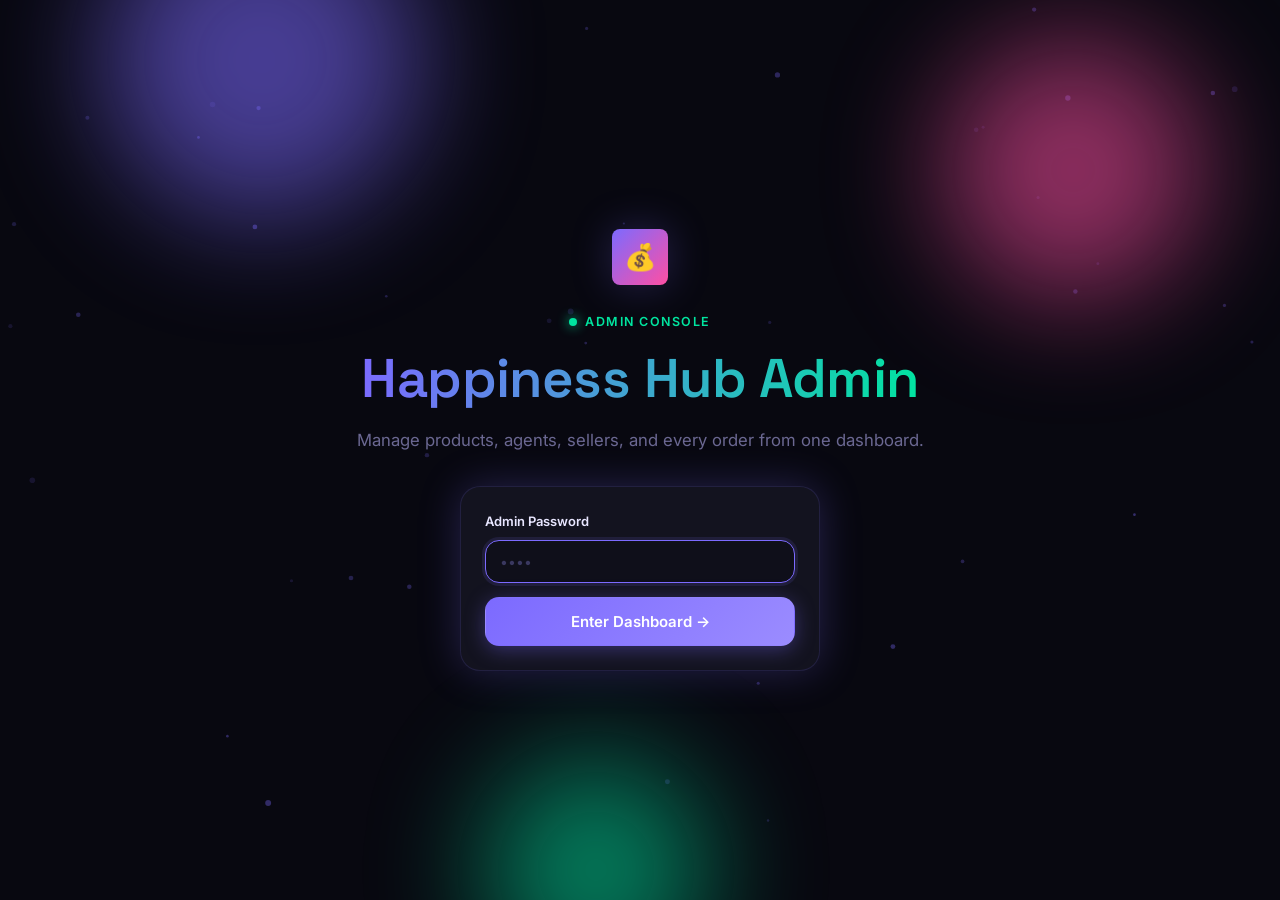
==== commit 26660aae: "Add files via upload" ====
--- a/frontend/admin/index.html
+++ b/frontend/admin/index.html
@@ -283,8 +283,9 @@
     <div class="stat-card"><div class="stat-card__label">🏪 Sellers</div><div class="stat-card__value">${s.sellers_count}</div></div>`;
   HH.staggerChildren(document.getElementById('dashStats'), 0, 50);
 
-  const maxCount = Math.max.apply(null, result.volume.map(function (v) { return v.count; }).concat([1]));
-  document.getElementById('volumeChart').innerHTML = result.volume.map(function (v) {
+  const volume = result.volume || [];
+  const maxCount = Math.max.apply(null, volume.map(function (v) { return v.count; }).concat([1]));
+  document.getElementById('volumeChart').innerHTML = volume.map(function (v) {
     const heightPct = Math.max((v.count / maxCount) * 100, 3);
     return `<div class="bar-chart__col">
       <div class="bar-chart__count">${v.count}</div>
@@ -294,10 +295,11 @@
   }).join('');
 
   const tbody = document.getElementById('recentOrdersBody');
-  if (!result.recent_orders.length) {
+  const recentOrders = result.recent_orders || [];
+  if (!recentOrders.length) {
     tbody.innerHTML = `<tr><td colspan="6"><div class="empty-state"><div class="empty-state__text">No orders yet.</div></div></td></tr>`;
   } else {
-    tbody.innerHTML = result.recent_orders.map(function (o) {
+    tbody.innerHTML = recentOrders.map(function (o) {
       const badge = HH.statusBadge(o.status);
       return `<tr>
         <td><strong>${HH.esc(o.order_id)}</strong></td>
@@ -322,7 +324,7 @@
   }
   // getProducts only returns Active items; admin needs Disabled/Deleted too, so fetch all via getAllOrders-style raw read isn't available —
   // instead we fetch active products plus rely on updateProduct/deleteProduct results to keep cache fresh. For full visibility, refetch raw sheet via getProducts with no filter still only returns Active, so we union with any disabled items we already know about.
-  productsCache = result.products;
+  productsCache = result.products || [];
   document.getElementById('categoryOptions').innerHTML = result.categories.map(function (c) { return `<option value="${HH.esc(c)}">`; }).join('');
   renderProductsTable(productsCache);
 }
@@ -426,7 +428,13 @@
 function updateImagePreview(url) {
   const box = document.getElementById('pImagePreview');
   if (!url || !String(url).trim()) { box.innerHTML = '<span class="ph">Live preview will appear here</span>'; return; }
-  box.innerHTML = `<img src="${HH.esc(url)}" onerror="this.parentElement.innerHTML='<span class=&quot;ph&quot;>⚠️ Could not load image — check it\\'s a direct image link, not a page link</span>'">`;
+  const img = document.createElement('img');
+  img.src = url;
+  img.onerror = function () {
+    box.innerHTML = '<span class="ph">⚠️ Could not load image — check it is a direct image link, not a page link</span>';
+  };
+  box.innerHTML = '';
+  box.appendChild(img);
 }
 
 document.getElementById('pImageUrl').addEventListener('input', function (e) { updateImagePreview(e.target.value); });
@@ -495,7 +503,7 @@
     document.getElementById('agentsBody').innerHTML = `<tr><td colspan="7"><div class="err-box"><span class="err-box__icon">⚠️</span><span>${HH.esc(result.error)}</span></div></td></tr>`;
     return;
   }
-  agentsCache = result.agents;
+  agentsCache = result.agents || [];
   renderAgentsTable(agentsCache);
 }
 
@@ -585,7 +593,7 @@
     document.getElementById('sellersBody').innerHTML = `<tr><td colspan="5"><div class="err-box"><span class="err-box__icon">⚠️</span><span>${HH.esc(result.error)}</span></div></td></tr>`;
     return;
   }
-  sellersCache = result.sellers;
+  sellersCache = result.sellers || [];
   renderSellersTable(sellersCache);
 }
 
@@ -654,7 +662,7 @@
     document.getElementById('allOrdersBody').innerHTML = `<tr><td colspan="9"><div class="err-box"><span class="err-box__icon">⚠️</span><span>${HH.esc(result.error)}</span></div></td></tr>`;
     return;
   }
-  allOrdersCache = result.orders;
+  allOrdersCache = result.orders || [];
   applyOrderFilters();
 }
 
--- a/frontend/styles/main.css
+++ b/frontend/styles/main.css
@@ -712,9 +712,10 @@
   z-index: 200;
   padding: 20px;
   opacity: 0;
+  pointer-events: none;
   transition: opacity .25s var(--ease);
 }
-.modal-overlay--visible { opacity: 1; }
+.modal-overlay--visible { opacity: 1; pointer-events: auto; }
 
 .modal {
   background: var(--c-card);
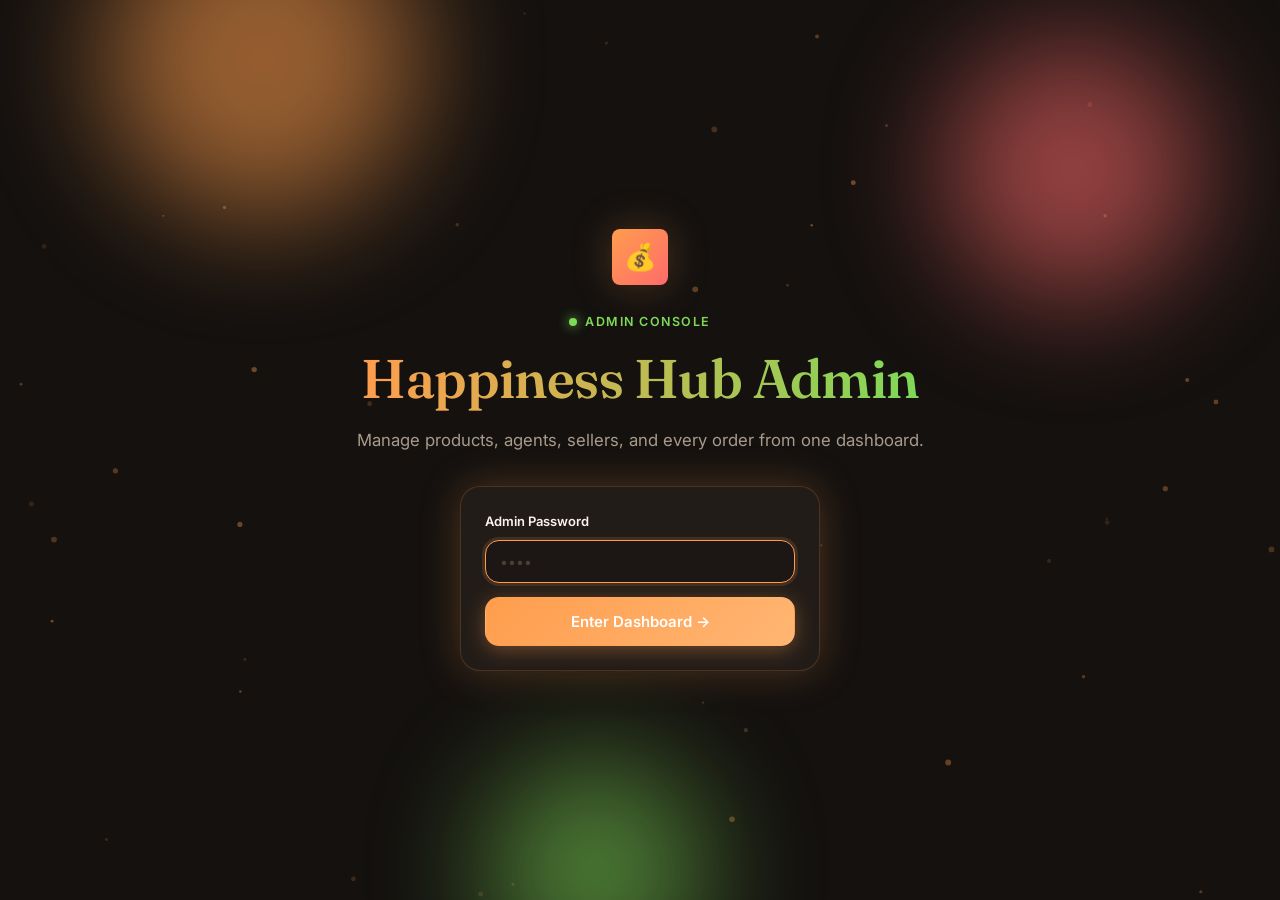
==== commit c6a941f6: "Add files via upload" ====
--- a/frontend/admin/index.html
+++ b/frontend/admin/index.html
@@ -718,19 +718,27 @@
   document.getElementById('orderModalBody').innerHTML = `
     <div class="modal__section-title">Buyer Information</div>
     <div class="card mb-16">
-      <div class="flex justify-between mb-8"><span class="text-muted">Name</span><strong>${HH.esc(activeOrder.buyer_name)}</strong></div>
-      <div class="flex justify-between mb-8"><span class="text-muted">WhatsApp</span><strong>${HH.esc(activeOrder.buyer_whatsapp)}</strong></div>
+      <div class="flex justify-between mb-8"><span class="text-muted">Name</span><strong>${HH.esc(activeOrder.buyer_name || '—')}</strong></div>
+      <div class="flex justify-between mb-8"><span class="text-muted">Email</span><strong>${HH.esc(activeOrder.buyer_email || '—')}</strong></div>
       <div class="flex justify-between mb-8"><span class="text-muted">Product</span><strong>${HH.esc(activeOrder.product_title)}</strong></div>
+      <div class="flex justify-between mb-8"><span class="text-muted">Sold By</span><strong>${HH.esc(activeOrder.sold_by || '—')}</strong></div>
+      <div class="flex justify-between mb-8"><span class="text-muted">Order #</span><strong>${HH.esc(activeOrder.order_number || '—')}</strong></div>
       <div class="flex justify-between"><span class="text-muted">Agent</span><strong>${HH.esc(activeOrder.agent_id || 'direct')}</strong></div>
+    </div>
+    <div class="modal__section-title">Search Keyword</div>
+    <div class="card mb-16">
+      <div class="flex justify-between mb-8"><span class="text-muted">Keyword Used</span><strong>${HH.esc(activeOrder.keyword || '—')}</strong></div>
+      ${activeOrder.keyword_screenshot_url ? `<a href="${HH.esc(activeOrder.keyword_screenshot_url)}" target="_blank" rel="noopener">🔍 Keyword Screenshot</a>` : '<span class="text-muted" style="font-size:12.5px;">No keyword screenshot provided.</span>'}
     </div>
     <div class="modal__section-title">Refund Method</div>
     <div class="card mb-16">
-      <div class="flex justify-between mb-8"><span class="text-muted">Method</span><strong>${HH.esc(activeOrder.payment_method)}</strong></div>
-      <div class="flex justify-between"><span class="text-muted">Account Details</span><strong>${HH.esc(activeOrder.payment_id)}</strong></div>
+      <div class="flex justify-between mb-8"><span class="text-muted">Method</span><strong>${HH.esc(activeOrder.payment_method || '—')}</strong></div>
+      <div class="flex justify-between"><span class="text-muted">Account Details</span><strong>${HH.esc(activeOrder.payment_id || '—')}</strong></div>
     </div>
     <div class="modal__section-title">Proof</div>
     <div class="link-list mb-16">
-      ${activeOrder.screenshot_url ? `<a href="${HH.esc(activeOrder.screenshot_url)}" target="_blank" rel="noopener">📄 Order Screenshot</a>` : ''}
+      ${activeOrder.screenshot_url ? `<a href="${HH.esc(activeOrder.screenshot_url)}" target="_blank" rel="noopener">📄 Order Screenshot</a>` : '<span class="text-muted" style="font-size:12.5px;">No order screenshot provided.</span>'}
+      ${activeOrder.price_screenshot_url ? `<a href="${HH.esc(activeOrder.price_screenshot_url)}" target="_blank" rel="noopener">💲 Price Screenshot</a>` : '<span class="text-muted" style="font-size:12.5px;">No price screenshot provided.</span>'}
       ${hasDelivery ? `<a href="${HH.esc(activeOrder.delivery_screenshot_url)}" target="_blank" rel="noopener">📦 Delivery Photo</a>` : `<div class="err-box" style="margin:0;"><span class="err-box__icon">⏳</span><span>No delivery proof yet.</span></div>`}
     </div>
     <div class="modal__section-title">Update Status</div>
--- a/frontend/styles/main.css
+++ b/frontend/styles/main.css
@@ -3,32 +3,32 @@
    Dark mode only. Every page imports this single stylesheet.
    ==================================================================================== */
 
-@import url('https://fonts.googleapis.com/css2?family=Space+Grotesk:wght@500;600;700&family=Inter:wght@400;500;600;700&display=swap');
+@import url('https://fonts.googleapis.com/css2?family=Fraunces:opsz,wght@9..144,500;9..144,600;9..144,700&family=Space+Grotesk:wght@500;600;700&family=Inter:wght@400;500;600;700&display=swap');
 
 /* ------------------------------------------------------------------------------
    1. TOKENS
    ------------------------------------------------------------------------------ */
 :root {
-  --c-bg: #080810;
-  --c-surface: #0f0f1a;
-  --c-card: #13131f;
-  --c-border: rgba(124, 106, 255, .15);
-  --c-border2: rgba(255, 255, 255, .06);
-
-  --c-primary: #7c6aff;
-  --c-primary-soft: rgba(124, 106, 255, .12);
-  --c-accent: #00e5a0;
-  --c-accent-soft: rgba(0, 229, 160, .12);
-  --c-pink: #ff4fa3;
-  --c-pink-soft: rgba(255, 79, 163, .12);
-
-  --c-text: #e8e6ff;
-  --c-muted: #6b6892;
-  --c-dim: #3a3860;
-
-  --glow: 0 0 40px rgba(124, 106, 255, .25);
-  --glow-accent: 0 0 40px rgba(0, 229, 160, .2);
-  --glow-pink: 0 0 40px rgba(255, 79, 163, .2);
+  --c-bg: #14110f;
+  --c-surface: #1c1714;
+  --c-card: #221c18;
+  --c-border: rgba(255, 157, 77, .18);
+  --c-border2: rgba(255, 255, 255, .07);
+
+  --c-primary: #ff9d4d;
+  --c-primary-soft: rgba(255, 157, 77, .14);
+  --c-accent: #7ed957;
+  --c-accent-soft: rgba(126, 217, 87, .14);
+  --c-pink: #ff6b6b;
+  --c-pink-soft: rgba(255, 107, 107, .14);
+
+  --c-text: #fbf3ea;
+  --c-muted: #a89a8c;
+  --c-dim: #4a3f36;
+
+  --glow: 0 0 40px rgba(255, 157, 77, .25);
+  --glow-accent: 0 0 40px rgba(126, 217, 87, .2);
+  --glow-pink: 0 0 40px rgba(255, 107, 107, .2);
 
   --r-sm: 8px;
   --r-md: 14px;
@@ -36,6 +36,7 @@
   --r-xl: 28px;
 
   --font-head: 'Space Grotesk', sans-serif;
+  --font-serif: 'Fraunces', serif;
   --font-body: 'Inter', sans-serif;
 
   --ease: cubic-bezier(.4, 0, .2, 1);
@@ -285,6 +286,8 @@
 .hero__content { position: relative; z-index: 1; }
 
 .hero h1 {
+  font-family: var(--font-serif);
+  font-weight: 600;
   font-size: clamp(2.1rem, 5vw, 3.4rem);
   margin-bottom: 16px;
 }
@@ -323,11 +326,11 @@
 }
 
 .btn-primary {
-  background: linear-gradient(135deg, var(--c-primary), #9b8cff);
+  background: linear-gradient(135deg, var(--c-primary), #ffb673);
   color: #fff;
-  box-shadow: 0 4px 20px rgba(124, 106, 255, .35);
-}
-.btn-primary:hover { transform: translateY(-2px); box-shadow: 0 8px 28px rgba(124, 106, 255, .5); }
+  box-shadow: 0 4px 20px rgba(255, 157, 77, .35);
+}
+.btn-primary:hover { transform: translateY(-2px); box-shadow: 0 8px 28px rgba(255, 157, 77, .5); }
 .btn-primary:active { transform: translateY(0); }
 
 .btn-ghost {
@@ -345,18 +348,18 @@
 .btn-danger:hover { background: rgba(255, 79, 103, .2); transform: translateY(-2px); }
 
 .btn-green {
-  background: linear-gradient(135deg, var(--c-accent), #00b380);
-  color: #04231a;
-  box-shadow: 0 4px 20px rgba(0, 229, 160, .3);
-}
-.btn-green:hover { transform: translateY(-2px); box-shadow: 0 8px 28px rgba(0, 229, 160, .45); }
+  background: linear-gradient(135deg, var(--c-accent), #4fb82e);
+  color: #102b06;
+  box-shadow: 0 4px 20px rgba(126, 217, 87, .3);
+}
+.btn-green:hover { transform: translateY(-2px); box-shadow: 0 8px 28px rgba(126, 217, 87, .45); }
 
 .btn-pink {
-  background: linear-gradient(135deg, var(--c-pink), #ff7ec1);
-  color: #2b0c1c;
-  box-shadow: 0 4px 20px rgba(255, 79, 163, .3);
-}
-.btn-pink:hover { transform: translateY(-2px); box-shadow: 0 8px 28px rgba(255, 79, 163, .45); }
+  background: linear-gradient(135deg, var(--c-pink), #ff9c8a);
+  color: #3d1208;
+  box-shadow: 0 4px 20px rgba(255, 107, 107, .3);
+}
+.btn-pink:hover { transform: translateY(-2px); box-shadow: 0 8px 28px rgba(255, 107, 107, .45); }
 
 .btn-primary:disabled, .btn-ghost:disabled, .btn-danger:disabled, .btn-green:disabled, .btn-pink:disabled {
   opacity: .5;
@@ -451,13 +454,13 @@
 .product-card__cashback {
   position: absolute;
   top: 12px; right: 12px;
-  background: linear-gradient(135deg, var(--c-accent), #00b380);
-  color: #04231a;
+  background: linear-gradient(135deg, var(--c-accent), #4fb82e);
+  color: #102b06;
   padding: 5px 12px;
   border-radius: 999px;
   font-size: 12.5px;
   font-weight: 700;
-  box-shadow: 0 4px 16px rgba(0, 229, 160, .35);
+  box-shadow: 0 4px 16px rgba(126, 217, 87, .35);
 }
 
 .product-card__body {
@@ -552,7 +555,7 @@
 
 .badge--warn { background: rgba(255, 184, 77, .14); color: #ffb84d; border: 1px solid rgba(255, 184, 77, .25); }
 .badge--info { background: var(--c-primary-soft); color: #b3a8ff; border: 1px solid var(--c-border); }
-.badge--ok, .badge--green { background: var(--c-accent-soft); color: var(--c-accent); border: 1px solid rgba(0, 229, 160, .25); }
+.badge--ok, .badge--green { background: var(--c-accent-soft); color: var(--c-accent); border: 1px solid rgba(126, 217, 87, .25); }
 .badge--red { background: rgba(255, 79, 103, .12); color: #ff7a8f; border: 1px solid rgba(255, 79, 103, .25); }
 
 /* ------------------------------------------------------------------------------
@@ -784,10 +787,10 @@
 }
 .chip:hover { border-color: var(--c-primary); color: var(--c-text); }
 .chip--active {
-  background: linear-gradient(135deg, var(--c-primary), #9b8cff);
+  background: linear-gradient(135deg, var(--c-primary), #ffb673);
   color: #fff;
   border-color: transparent;
-  box-shadow: 0 4px 16px rgba(124, 106, 255, .35);
+  box-shadow: 0 4px 16px rgba(255, 157, 77, .35);
 }
 
 .tabs {
@@ -844,10 +847,10 @@
 }
 
 .wiz-step--done .wiz-dot {
-  background: linear-gradient(135deg, var(--c-primary), #9b8cff);
+  background: linear-gradient(135deg, var(--c-primary), #ffb673);
   border-color: transparent;
   color: #fff;
-  box-shadow: 0 0 16px rgba(124, 106, 255, .5);
+  box-shadow: 0 0 16px rgba(255, 157, 77, .5);
 }
 
 .wiz-step--active .wiz-dot {
@@ -912,7 +915,7 @@
 .progress-step--done .progress-dot {
   background: var(--c-primary);
   border-color: var(--c-primary);
-  box-shadow: 0 0 10px rgba(124, 106, 255, .5);
+  box-shadow: 0 0 10px rgba(255, 157, 77, .5);
 }
 
 .progress-step--active .progress-dot {
@@ -922,8 +925,8 @@
 }
 
 @keyframes pulse-glow {
-  0%, 100% { box-shadow: 0 0 0 0 rgba(124, 106, 255, .45); }
-  50% { box-shadow: 0 0 0 8px rgba(124, 106, 255, 0); }
+  0%, 100% { box-shadow: 0 0 0 0 rgba(255, 157, 77, .45); }
+  50% { box-shadow: 0 0 0 8px rgba(255, 157, 77, 0); }
 }
 
 .progress-step--error .progress-dot {
@@ -994,12 +997,85 @@
 }
 
 .toast--success .toast__icon { background: var(--c-accent-soft); color: var(--c-accent); }
-.toast--success { border-color: rgba(0, 229, 160, .3); }
-
-.toast--error .toast__icon { background: rgba(255, 79, 163, .14); color: var(--c-pink); }
-.toast--error { border-color: rgba(255, 79, 163, .3); }
+.toast--success { border-color: rgba(126, 217, 87, .3); }
+
+.toast--error .toast__icon { background: rgba(255, 107, 107, .14); color: var(--c-pink); }
+.toast--error { border-color: rgba(255, 107, 107, .3); }
 
 .toast--info .toast__icon { background: var(--c-primary-soft); color: var(--c-primary); }
+
+/* ------------------------------------------------------------------------------
+   16.5 ORDER LIST ROWS (compact list for buyers with many orders)
+   ------------------------------------------------------------------------------ */
+.order-list {
+  display: flex;
+  flex-direction: column;
+  border-radius: var(--r-lg);
+  border: 1px solid var(--c-border2);
+  overflow: hidden;
+}
+
+.order-row {
+  display: grid;
+  grid-template-columns: 1fr auto auto auto;
+  align-items: center;
+  gap: 16px;
+  padding: 14px 18px;
+  background: var(--c-card);
+  border-bottom: 1px solid var(--c-border2);
+  transition: background .2s var(--ease);
+  cursor: pointer;
+}
+.order-list .order-row:last-child { border-bottom: none; }
+.order-row:hover { background: var(--c-surface); }
+
+.order-row__main { min-width: 0; }
+.order-row__title {
+  font-weight: 600; font-size: 14px;
+  overflow: hidden; text-overflow: ellipsis; white-space: nowrap;
+}
+.order-row__meta {
+  font-size: 11.5px; color: var(--c-muted);
+  margin-top: 2px;
+  overflow: hidden; text-overflow: ellipsis; white-space: nowrap;
+}
+
+.order-row__amount {
+  font-family: var(--font-head);
+  font-weight: 700; font-size: 14px;
+  color: var(--c-accent);
+  white-space: nowrap;
+}
+
+.order-row__date {
+  font-size: 12px; color: var(--c-muted);
+  white-space: nowrap;
+  display: none;
+}
+@media (min-width: 640px) {
+  .order-row__date { display: block; }
+}
+
+.order-row__flag {
+  width: 8px; height: 8px;
+  border-radius: 50%;
+  background: #ffb84d;
+  box-shadow: 0 0 8px #ffb84d;
+  animation: pulse-dot 2s ease-in-out infinite;
+  flex-shrink: 0;
+}
+
+@media (max-width: 560px) {
+  .order-row { grid-template-columns: 1fr auto; row-gap: 4px; }
+  .order-row__amount { grid-row: 2; justify-self: start; }
+}
+
+/* Detail drawer/modal for a single order, opened from the list */
+.order-detail__header {
+  display: flex; align-items: center; justify-content: space-between;
+  gap: 12px; margin-bottom: 4px;
+}
+.order-detail__id { font-size: 12px; color: var(--c-muted); font-family: monospace; }
 
 /* ------------------------------------------------------------------------------
    17. EMPTY STATES / ERROR BOXES / ACTION BANNERS
